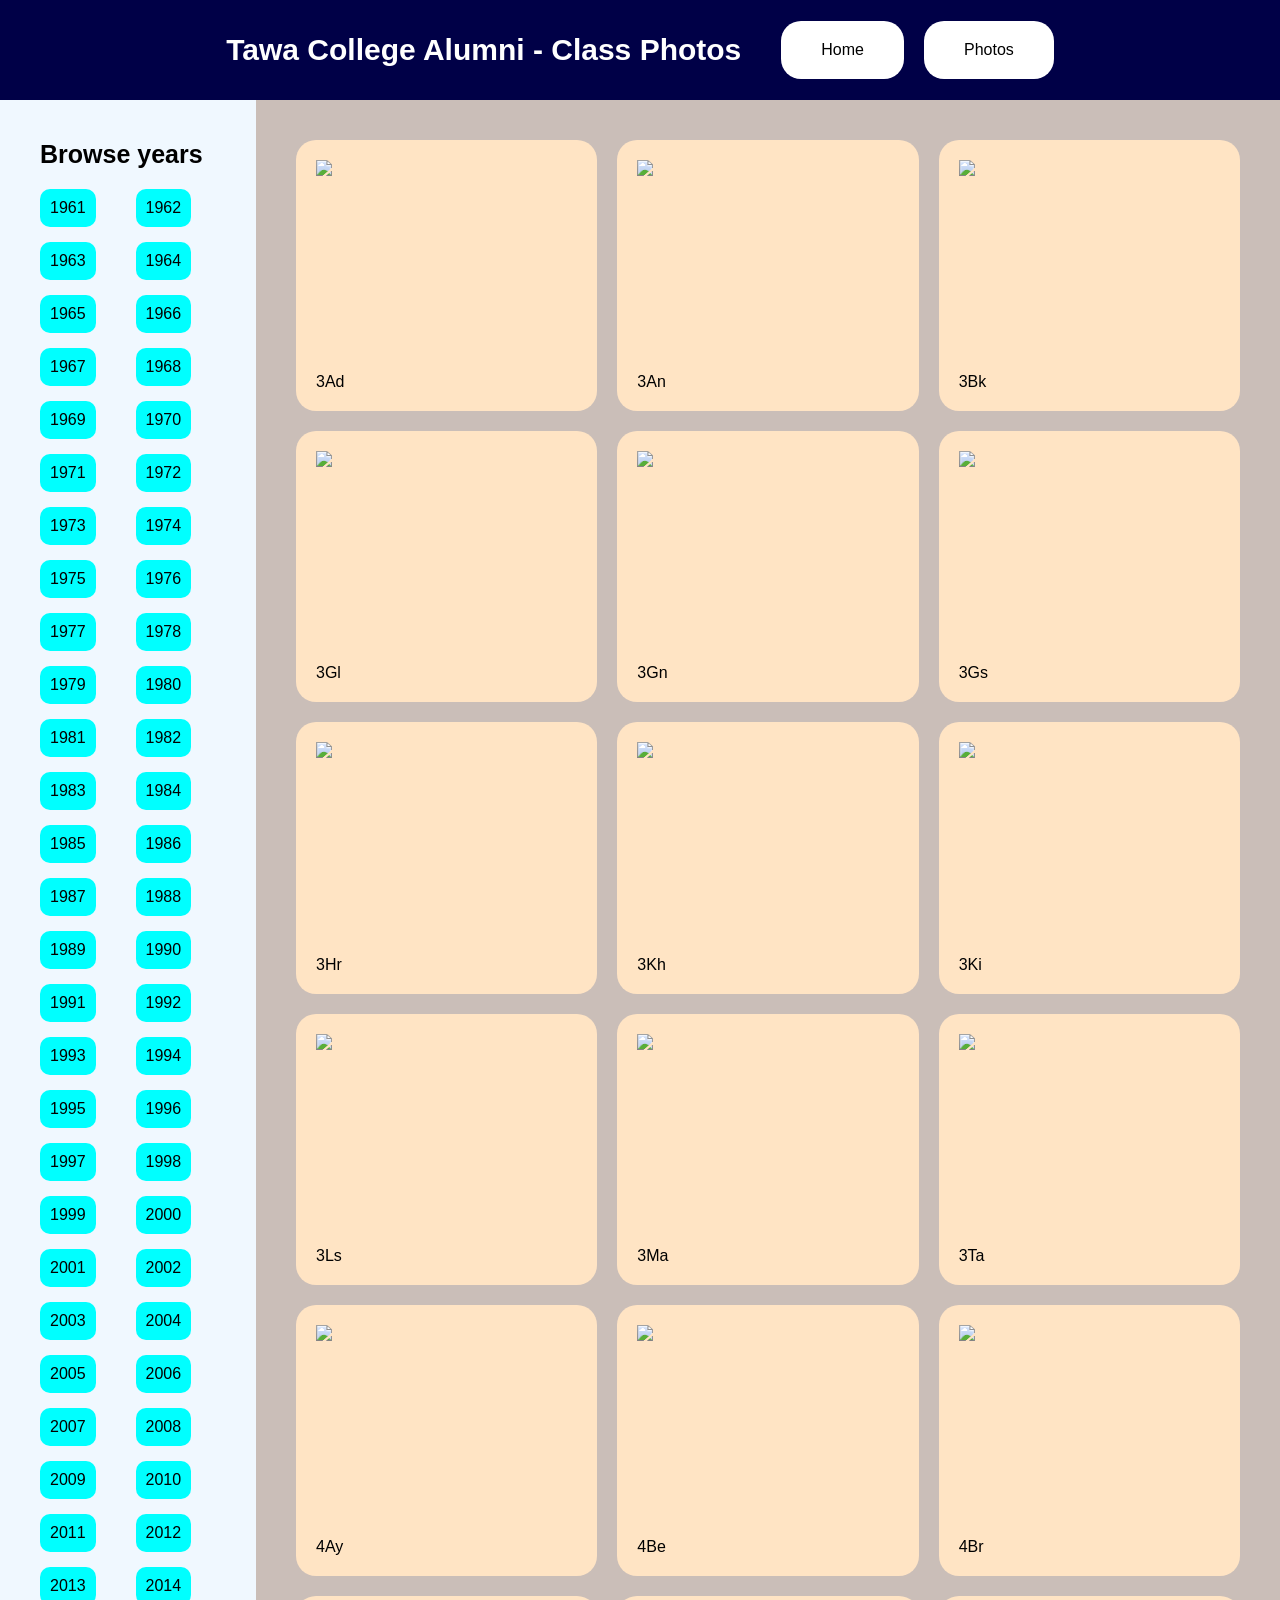
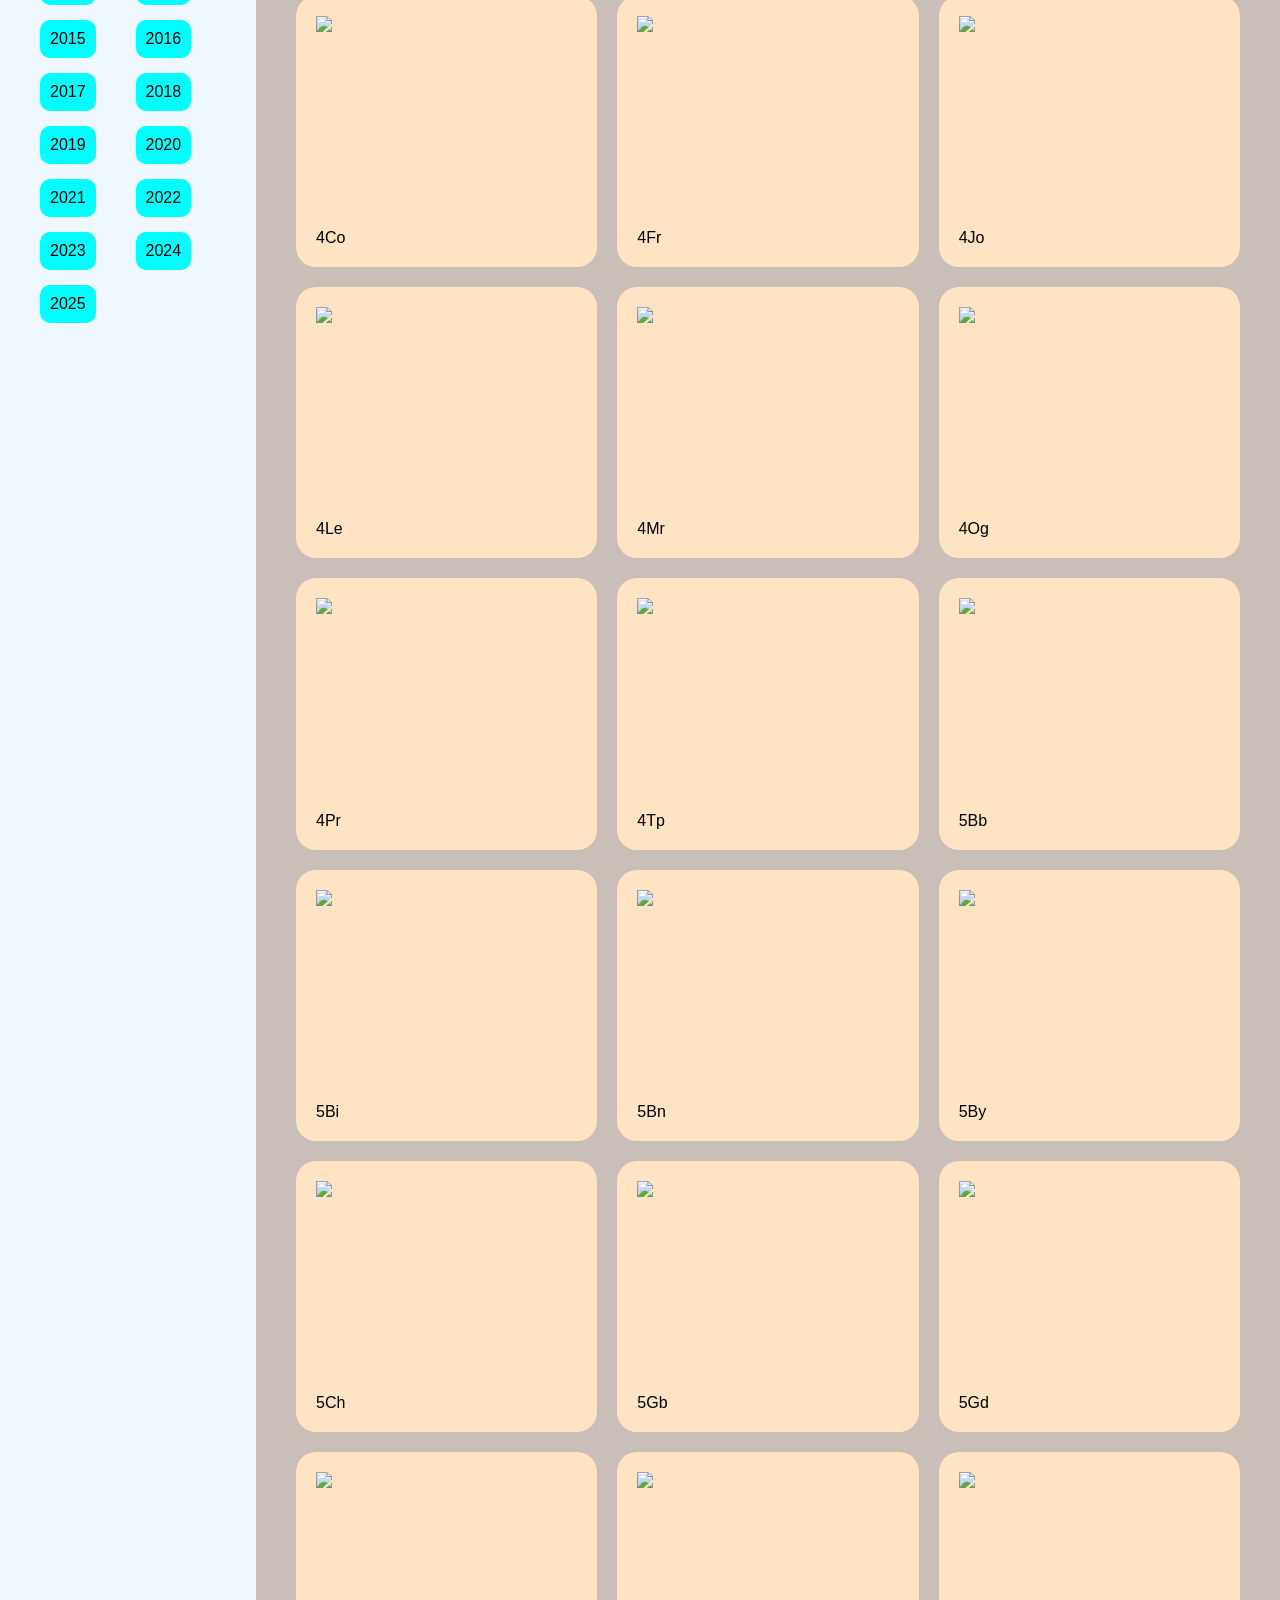
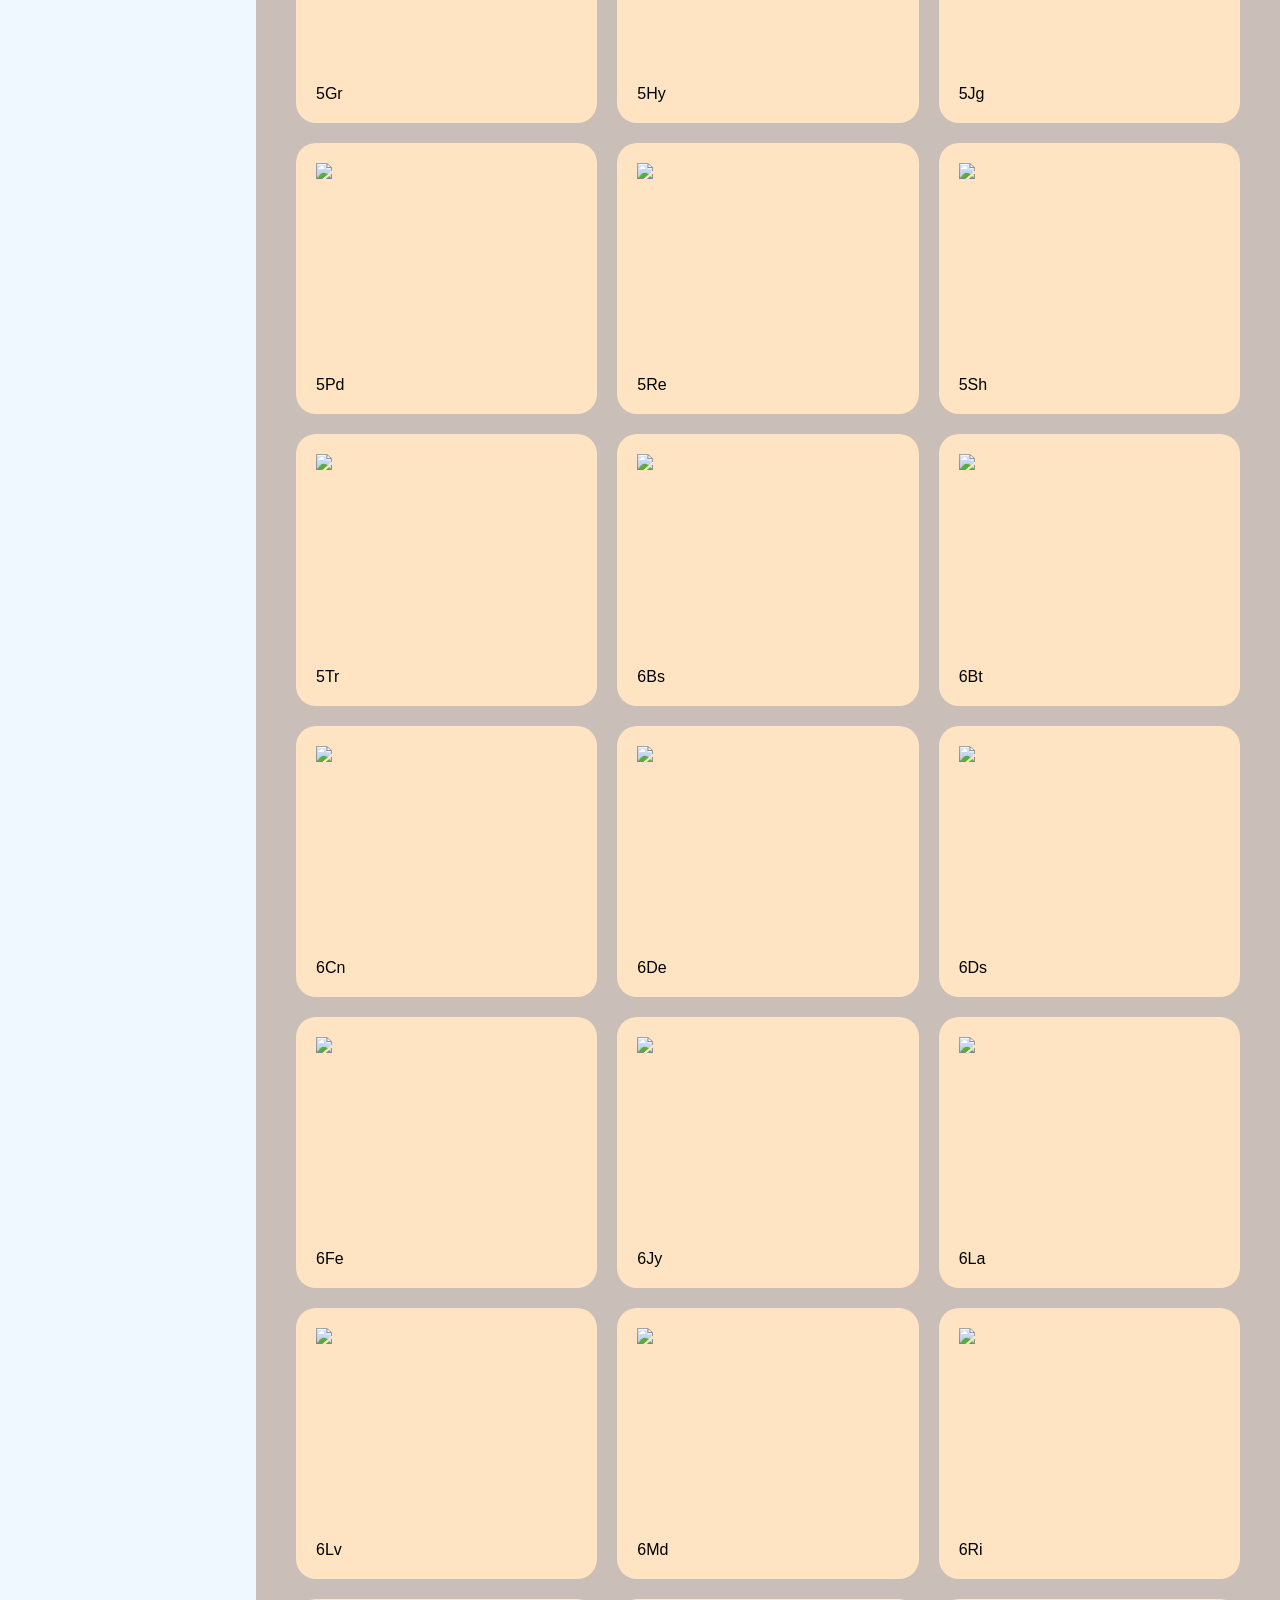
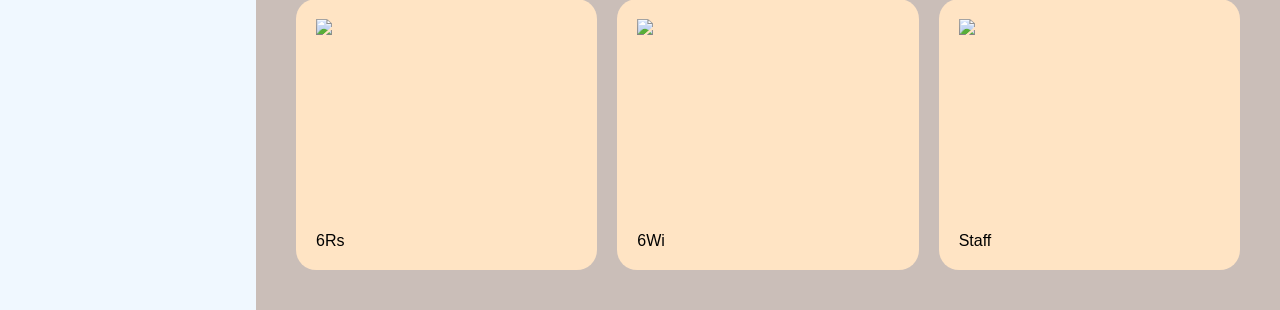
==== photos.html @ e16a93b4 "make photos display, start to stylise site" ====
<!DOCTYPE html>
<html lang="en">
<head>
    <meta charset="UTF-8">
    <meta name="viewport" content="width=device-width, initial-scale=1.0">
    <title>Tawa College School Photos</title>
    <link rel="stylesheet" href="css/style.css">
    <script src="js/script.js" defer></script>
    <script src="js/photoIndex.js"></script>
</head>
<body id="photos">
    <nav>
        <h2>Tawa College Alumni - Class Photos</h2>
        <ul>
            <li><a href="index.html">Home</a></li>
            <li><a href="photos.html">Photos</a></li>
        </ul>
    </nav>
    <main>
        <section id="year-navigation">
            <h3>Browse years</h3>
            <ul id="year-list"></ul>
        </section>
        <section id="gallery"></section>
    </main>
</body>
</html>
---- css/style.css ----
* {
    margin: 0;
    box-sizing: border-box;
    font-family: 'Segoe UI', Tahoma, Geneva, Verdana, sans-serif;
}

:root {
    --blue: #000047;
}

nav {
    background-color: var(--blue);
    height: 100px;
    display: flex;
    justify-content: center;
    align-items: center;
}

nav h2 {
    font-weight: 800;
    font-size: 30px;
    color: white;
}

nav ul {
    display: flex;
    list-style: none;
    gap: 20px;
}

nav ul li {
    background-color: white;
    border-radius: 20px;
}

nav ul li a {
    text-decoration: none;
    color: black;
    width: 100%;
    height: 100%;
    display: inline-block;
    padding: 20px 40px;
}

#home main {
    padding: 20px;
}

#photos main {
    display: flex;
    flex-direction: row;
}

#year-navigation {
    width: 20%;
    background-color: aliceblue;
    padding: 40px;
    display: flex;
    flex-direction: column;
    gap: 20px;
}

#year-navigation h3 {
    font-size: 25px;
}

ul#year-list {
    list-style: none;
    padding: 0;
    display: grid;
    grid-template-columns: repeat(auto-fit, minmax(50px, 1fr));
    gap: 15px;
}

#year-list li {
    cursor: pointer;
    padding: 10px;
    width: min-content;
    transition-duration: 100ms;
    background-color: aqua;
    border-radius: 10px;
    flex-grow: 1;
    display: flex;
    justify-content: center;
    align-items: center;
}

#year-list li:hover {
    scale: 1.07;
}

#gallery {
    width: 80%;
    display: grid;
    grid-template-columns: repeat(auto-fit, minmax(280px, 1fr));
    gap: 20px;
    background-color:rgb(202, 190, 184);
    align-content: flex-start;
    padding: 40px;
}

.image-box {
    height: min-content;
    background-color: bisque;
    aspect-ratio: 10/9;
    display: flex;
    flex-direction: column;
    justify-content: space-between;
    padding: 20px;
    border-radius: 20px;
    cursor: pointer;
    transition-duration: 100ms;
}

.image-box:hover {
    scale: 1.01;
}
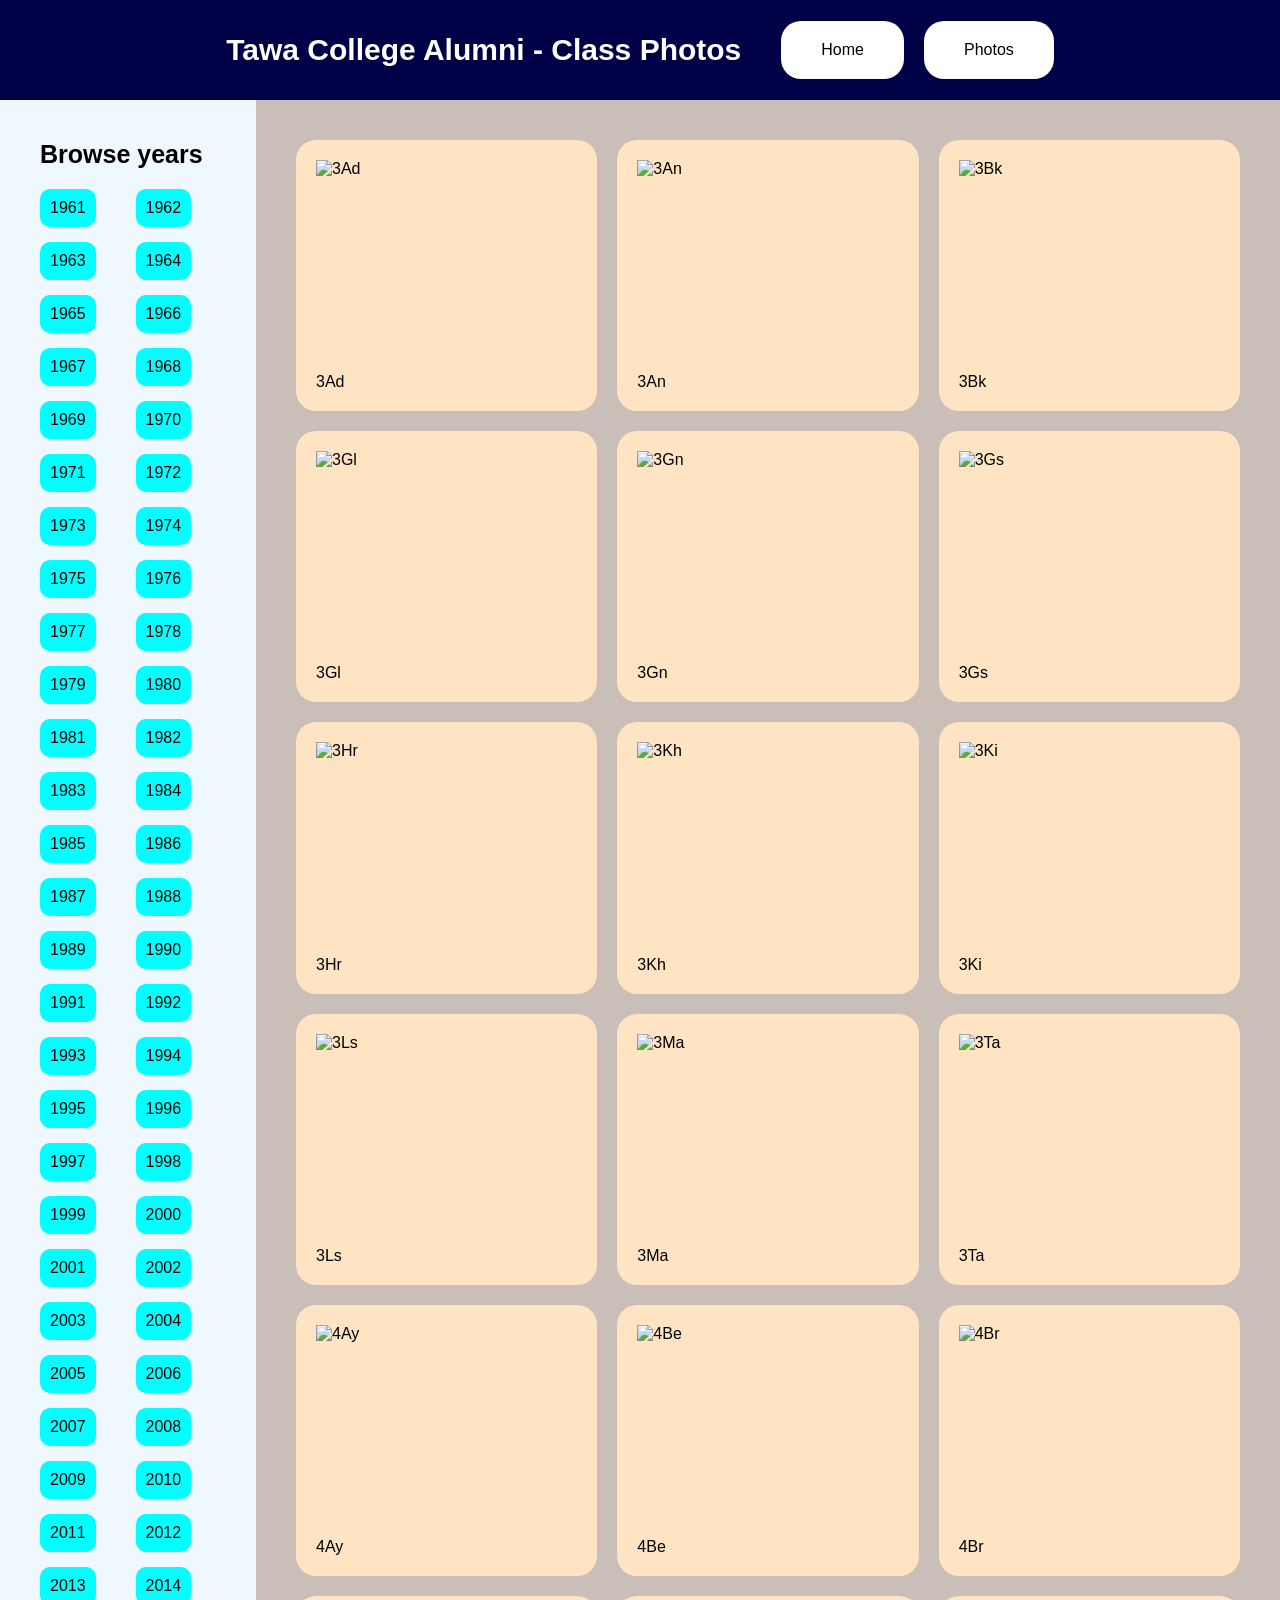
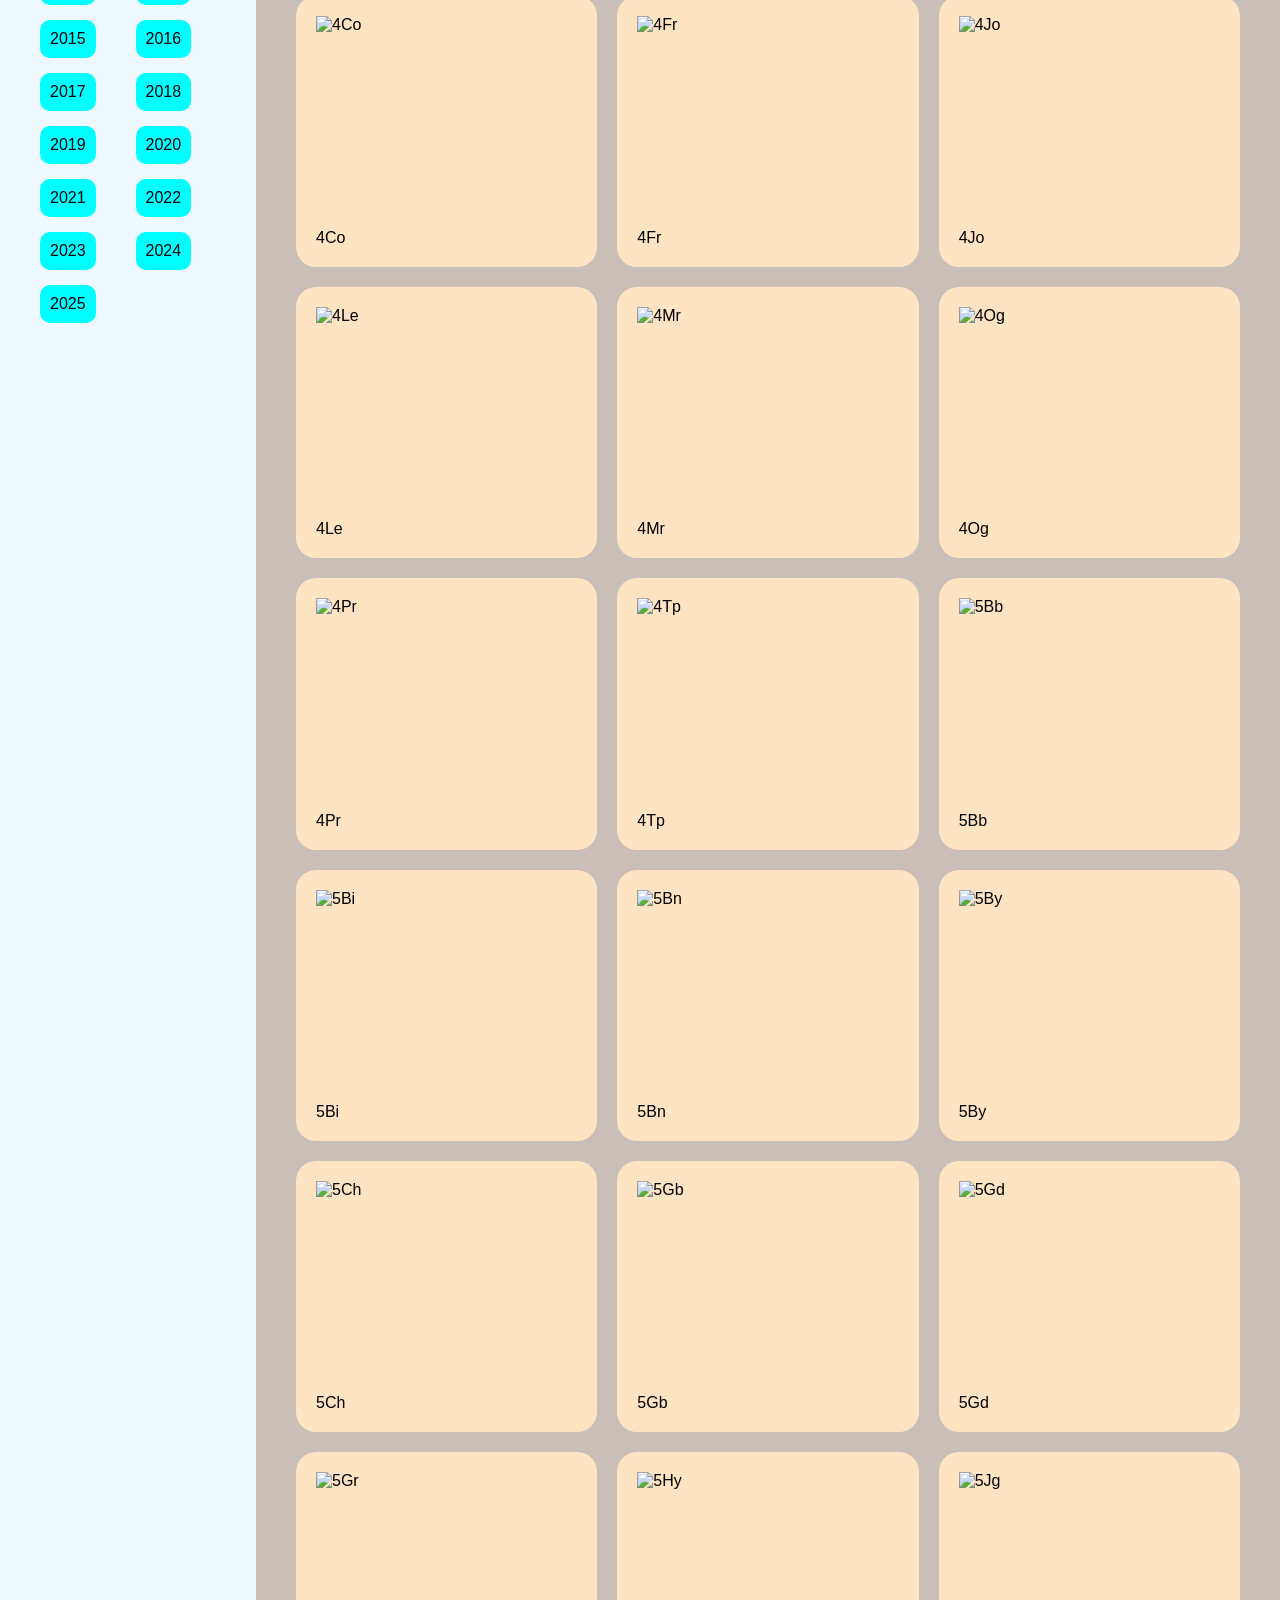
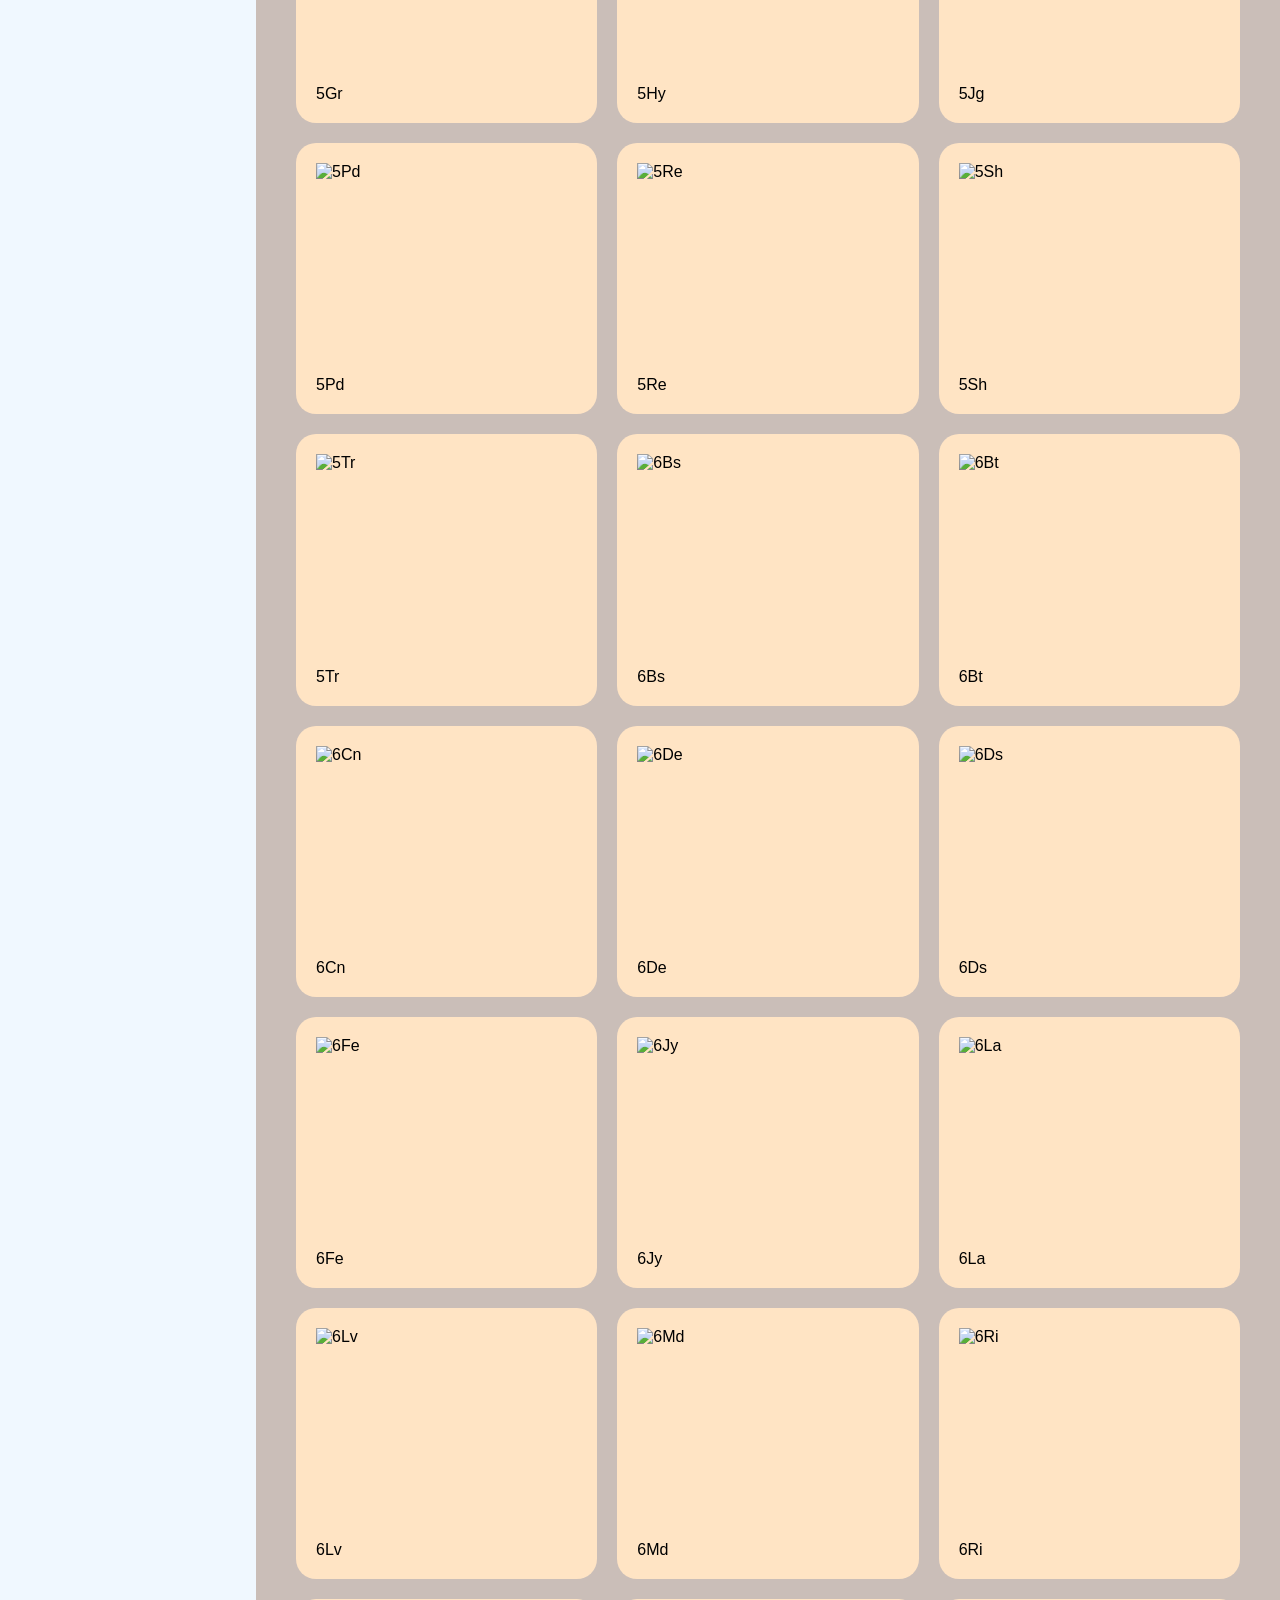
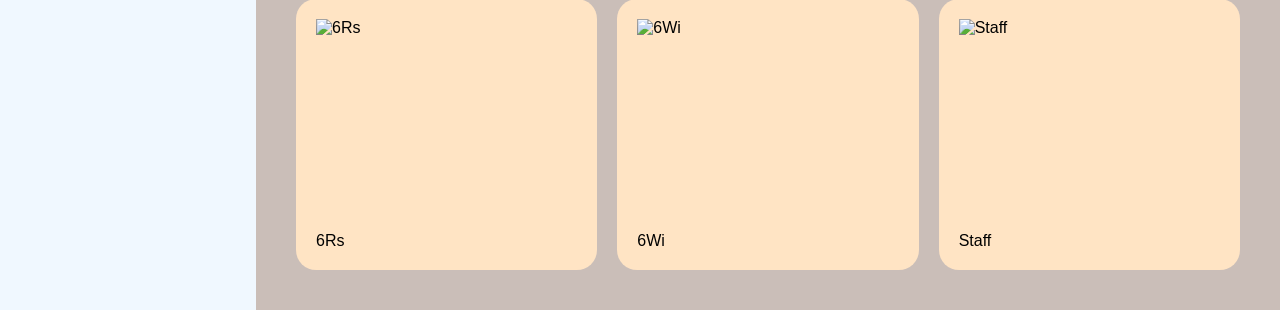
==== commit 075a85b2: "start to make image popup work" ====
--- a/photos.html
+++ b/photos.html
@@ -22,6 +22,13 @@
             <ul id="year-list"></ul>
         </section>
         <section id="gallery"></section>
+        <div id="expanded-overlay">
+            <div id="expanded-image">
+                <div id="close-button">Close</div>
+                <img src="" alt="">
+                <p></p>
+            </div>
+        </div>
     </main>
 </body>
 </html>
--- a/css/style.css
+++ b/css/style.css
@@ -114,4 +114,51 @@
 
 .image-box:hover {
     scale: 1.01;
+}
+
+#expanded-overlay {
+    display: none;
+    position: absolute;
+    top: 0;
+    left: 0;
+    width: 100%;
+    height: 100%;
+    pointer-events: none;
+}
+
+#expanded-image {
+    position: fixed;
+    top: 10%;
+    left: 20%;
+    width: 60%;
+    padding: 20px;
+    background-color: bisque;
+    border-radius: 20px;
+    display: flex;
+    flex-direction: column;
+    justify-content: space-between;
+    gap: 20px;
+    pointer-events: initial;
+    box-shadow: 0 4px 8px 0 #00000033, 0 6px 20px 0 #00000030;
+}
+
+#expanded-image #close-button {
+    position: absolute;
+    right: 10px;
+    top: 10px;
+    font-size: 30px;
+    font-weight: 500;
+    background-color: bisque;
+    border-radius: 25px;
+    padding: 13px 25px;
+    cursor: pointer;
+    transition-duration: 70ms;
+}
+
+#expanded-image #close-button:hover {
+    scale: 1.01;
+}
+
+#expanded-image img {
+    width: 100%;
 }
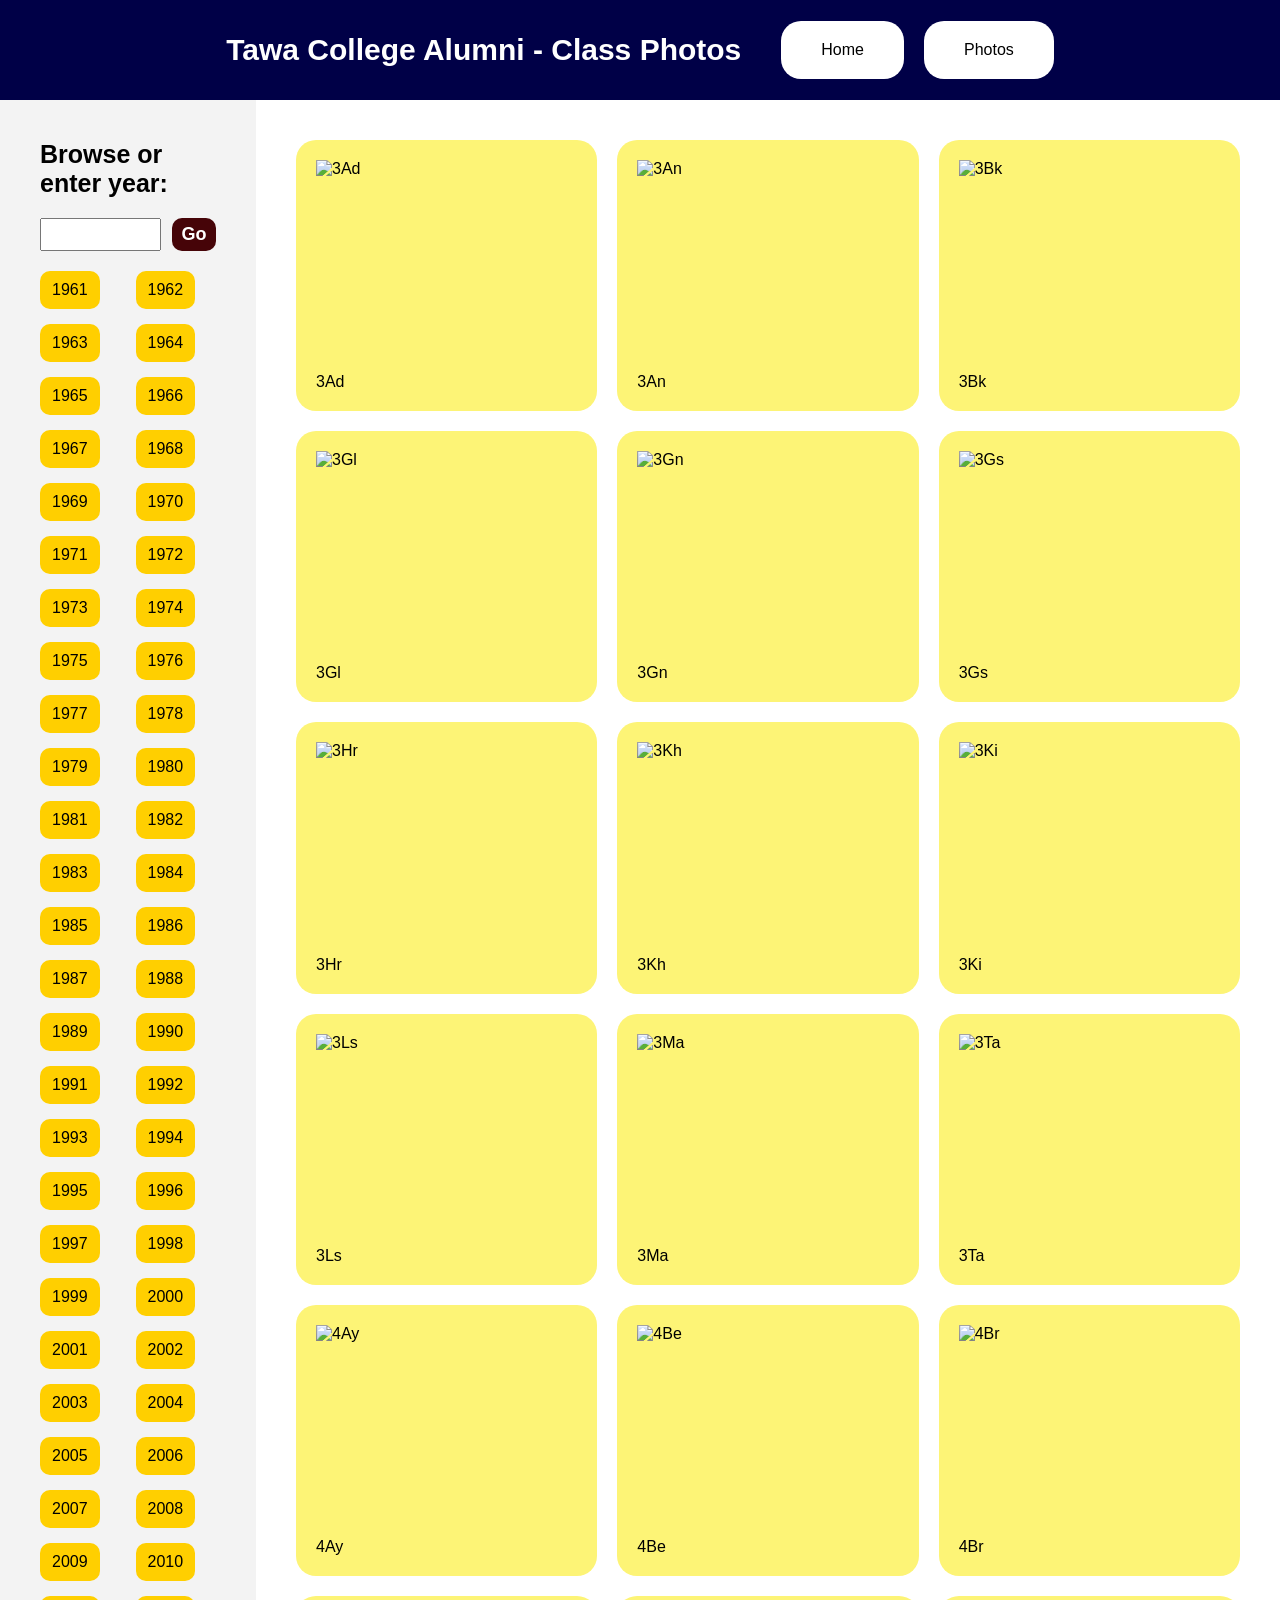
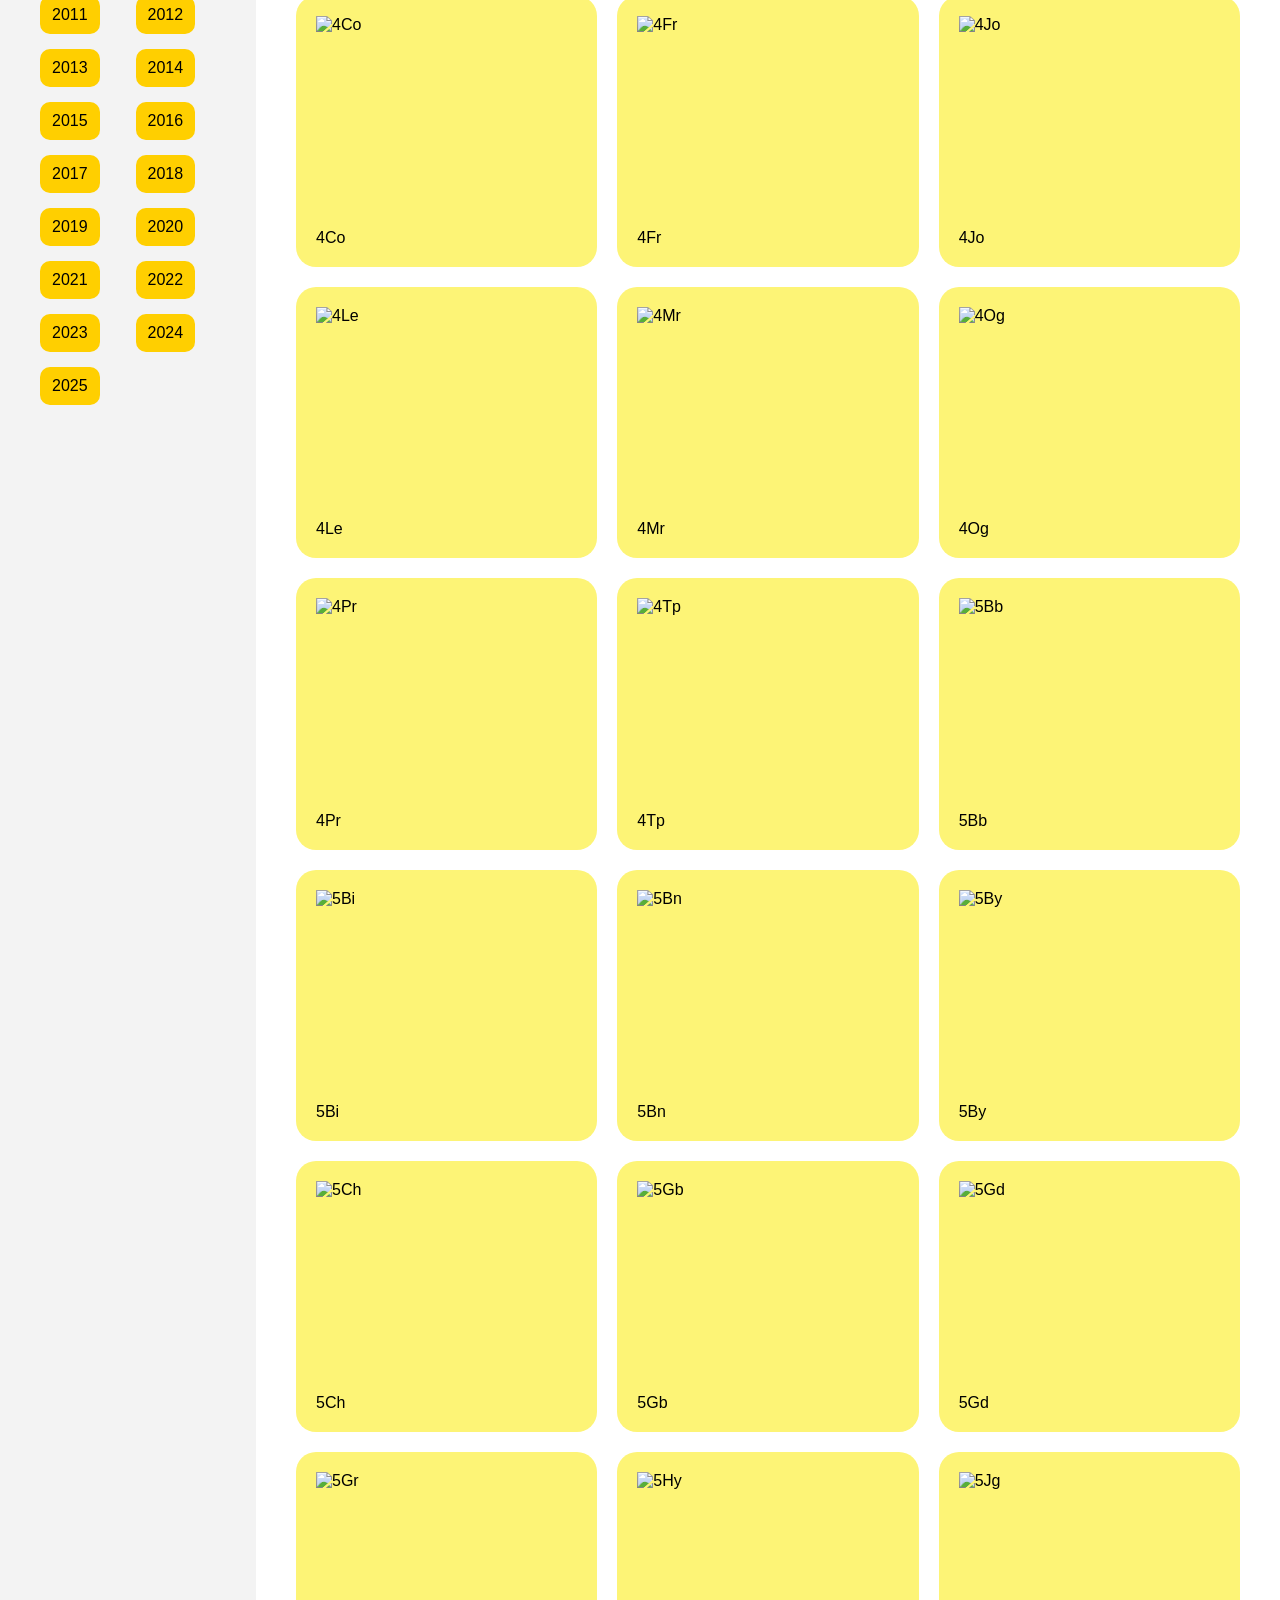
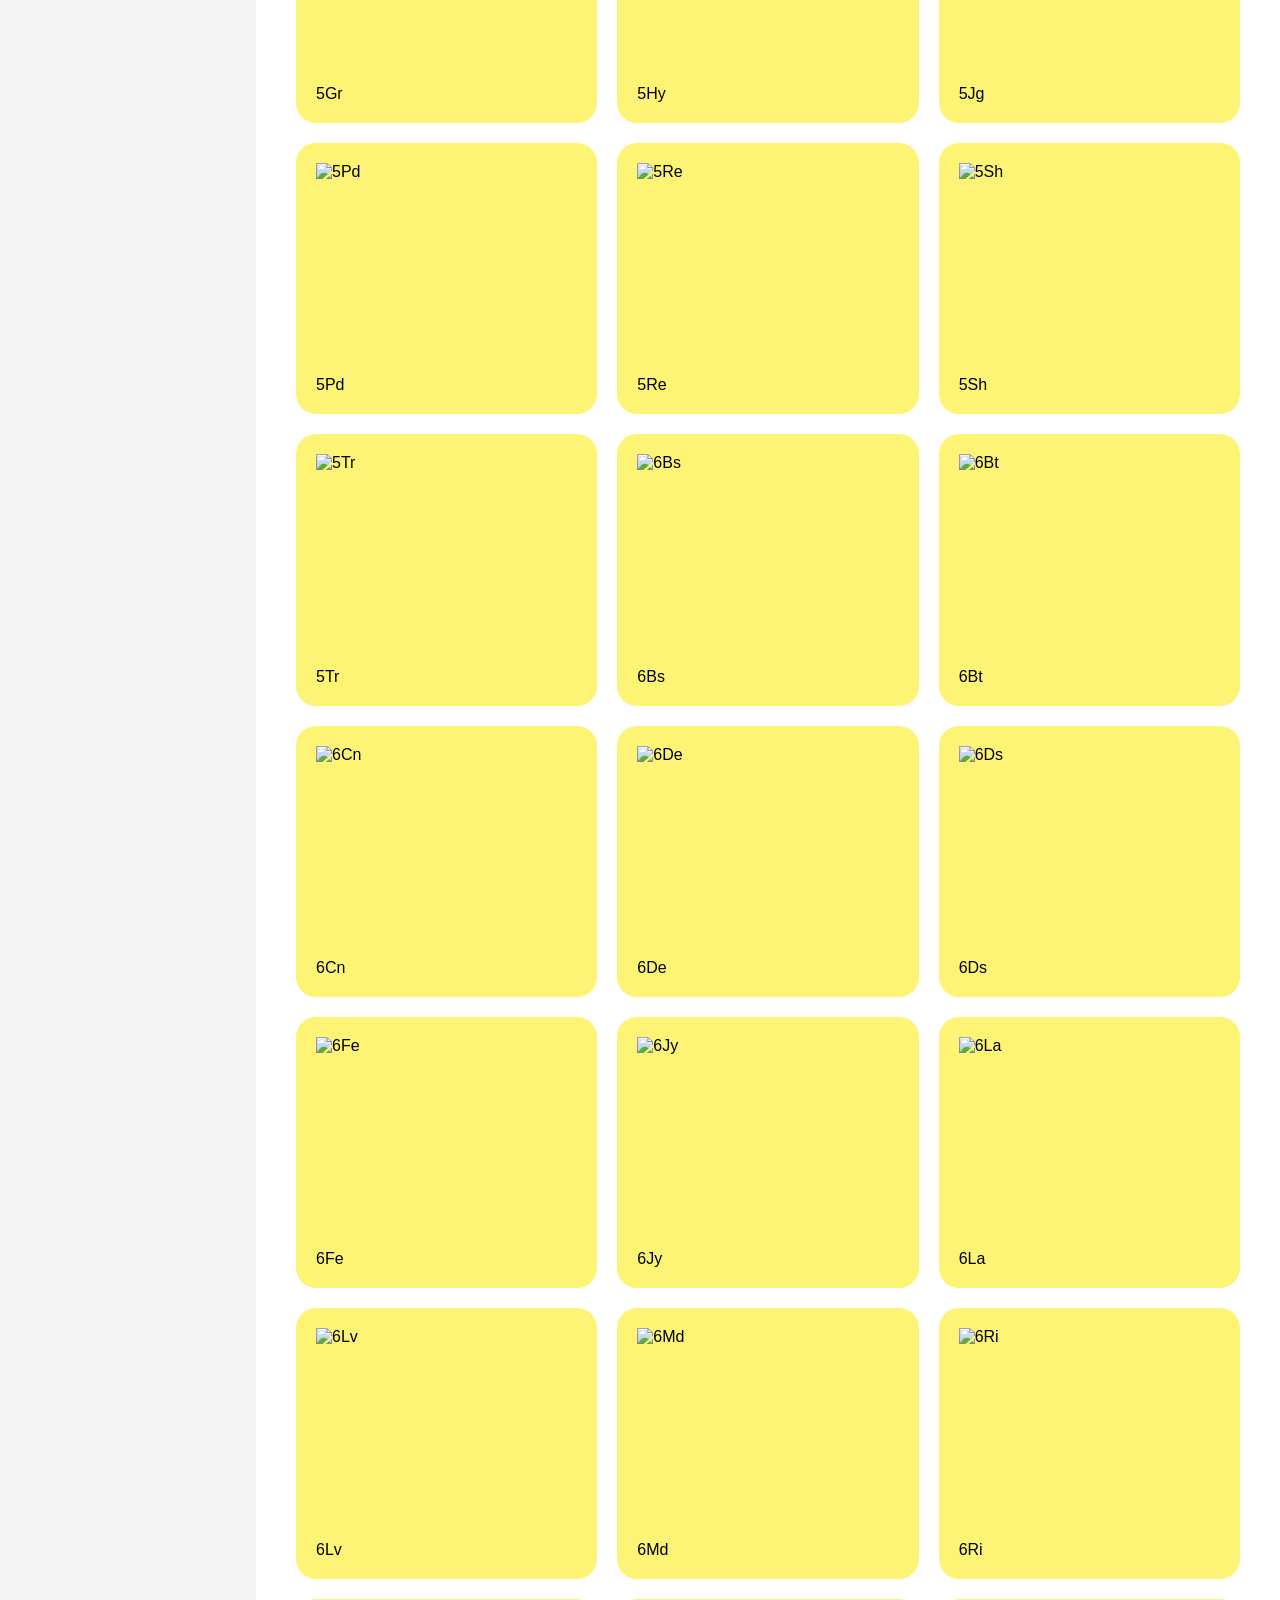
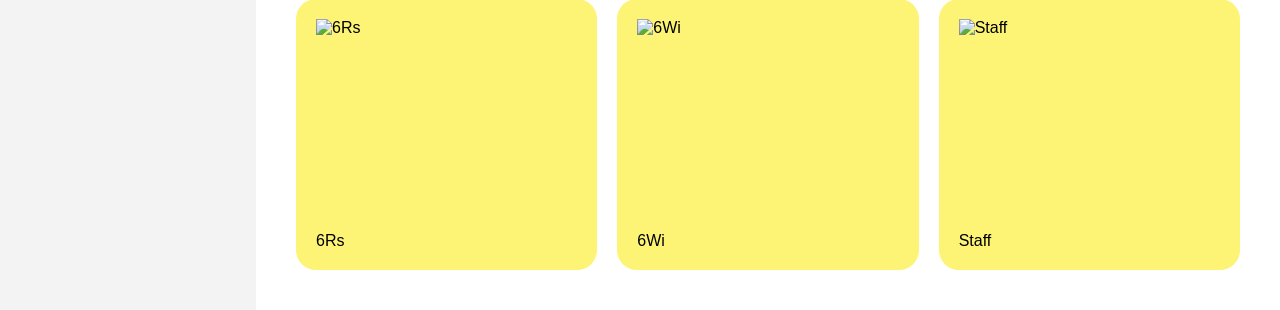
==== commit e8cff916: "update colours, add text input for year selection" ====
--- a/photos.html
+++ b/photos.html
@@ -18,7 +18,12 @@
     </nav>
     <main>
         <section id="year-navigation">
-            <h3>Browse years</h3>
+            <label for="year-input"><h3>Browse or enter year:</h3></label>
+            <div id="year-field">
+                <input list="years" id="year-input" name="year-input">
+                <span id="select-year">Go</span>
+            </div>
+            <datalist id="years"></datalist>
             <ul id="year-list"></ul>
         </section>
         <section id="gallery"></section>
--- a/css/style.css
+++ b/css/style.css
@@ -6,6 +6,9 @@
 
 :root {
     --blue: #000047;
+	--yellow: #FFCF00;
+	--brown: #460408;
+    --pale-yellow: #FDF476;
 }
 
 nav {
@@ -53,7 +56,7 @@
 
 #year-navigation {
     width: 20%;
-    background-color: aliceblue;
+    background-color: #f3f3f3;
     padding: 40px;
     display: flex;
     flex-direction: column;
@@ -74,10 +77,11 @@
 
 #year-list li {
     cursor: pointer;
-    padding: 10px;
+    padding: 10px 12px;
     width: min-content;
     transition-duration: 100ms;
-    background-color: aqua;
+    background-color: var(--yellow);
+    color: black;
     border-radius: 10px;
     flex-grow: 1;
     display: flex;
@@ -89,19 +93,48 @@
     scale: 1.07;
 }
 
+div#year-field {
+    display: flex;
+    justify-content: space-between;
+}
+
+div#year-field input#year-input {
+    width: 69%;
+    font-size: 17px;
+}
+
+div#year-field span#select-year{
+    display: flex;
+    align-items: center;
+    justify-content: center;
+    padding: 6px;
+    width: 25%;
+    background-color: #460408;
+    color: white;
+    font-size: 18px;
+    font-weight: 600;
+    border-radius: 10px;
+    cursor: pointer;
+    transition-duration: 100ms;
+}
+
+div#year-field span#select-year:hover {
+    scale: 1.02;
+}
+
 #gallery {
     width: 80%;
     display: grid;
     grid-template-columns: repeat(auto-fit, minmax(280px, 1fr));
     gap: 20px;
-    background-color:rgb(202, 190, 184);
+    background-color: white;
     align-content: flex-start;
     padding: 40px;
 }
 
 .image-box {
     height: min-content;
-    background-color: bisque;
+    background-color: var(--pale-yellow);
     aspect-ratio: 10/9;
     display: flex;
     flex-direction: column;
@@ -123,7 +156,6 @@
     left: 0;
     width: 100%;
     height: 100%;
-    pointer-events: none;
 }
 
 #expanded-image {
@@ -132,13 +164,12 @@
     left: 20%;
     width: 60%;
     padding: 20px;
-    background-color: bisque;
+    background-color: var(--pale-yellow);
     border-radius: 20px;
     display: flex;
     flex-direction: column;
     justify-content: space-between;
     gap: 20px;
-    pointer-events: initial;
     box-shadow: 0 4px 8px 0 #00000033, 0 6px 20px 0 #00000030;
 }
 
@@ -148,15 +179,11 @@
     top: 10px;
     font-size: 30px;
     font-weight: 500;
-    background-color: bisque;
+    background-color: var(--brown);
+    color: white;
     border-radius: 25px;
     padding: 13px 25px;
     cursor: pointer;
-    transition-duration: 70ms;
-}
-
-#expanded-image #close-button:hover {
-    scale: 1.01;
 }
 
 #expanded-image img {
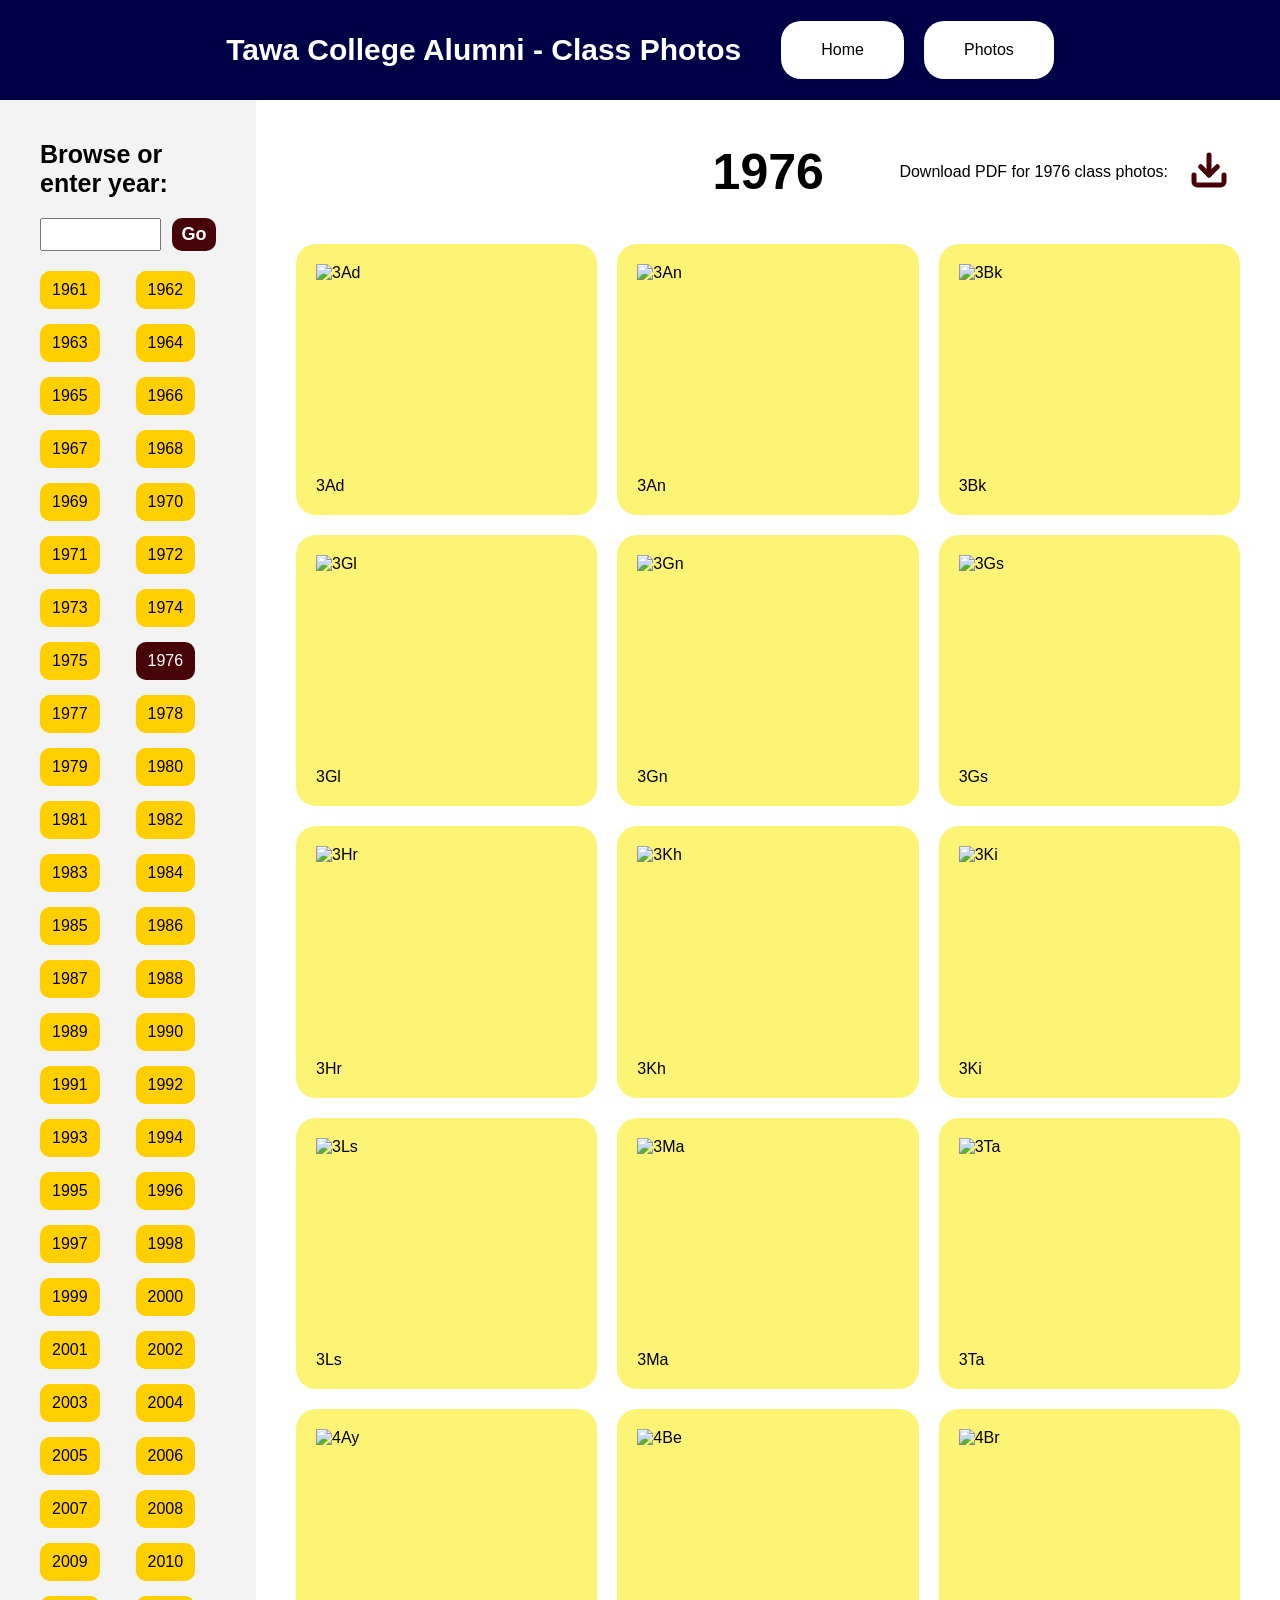
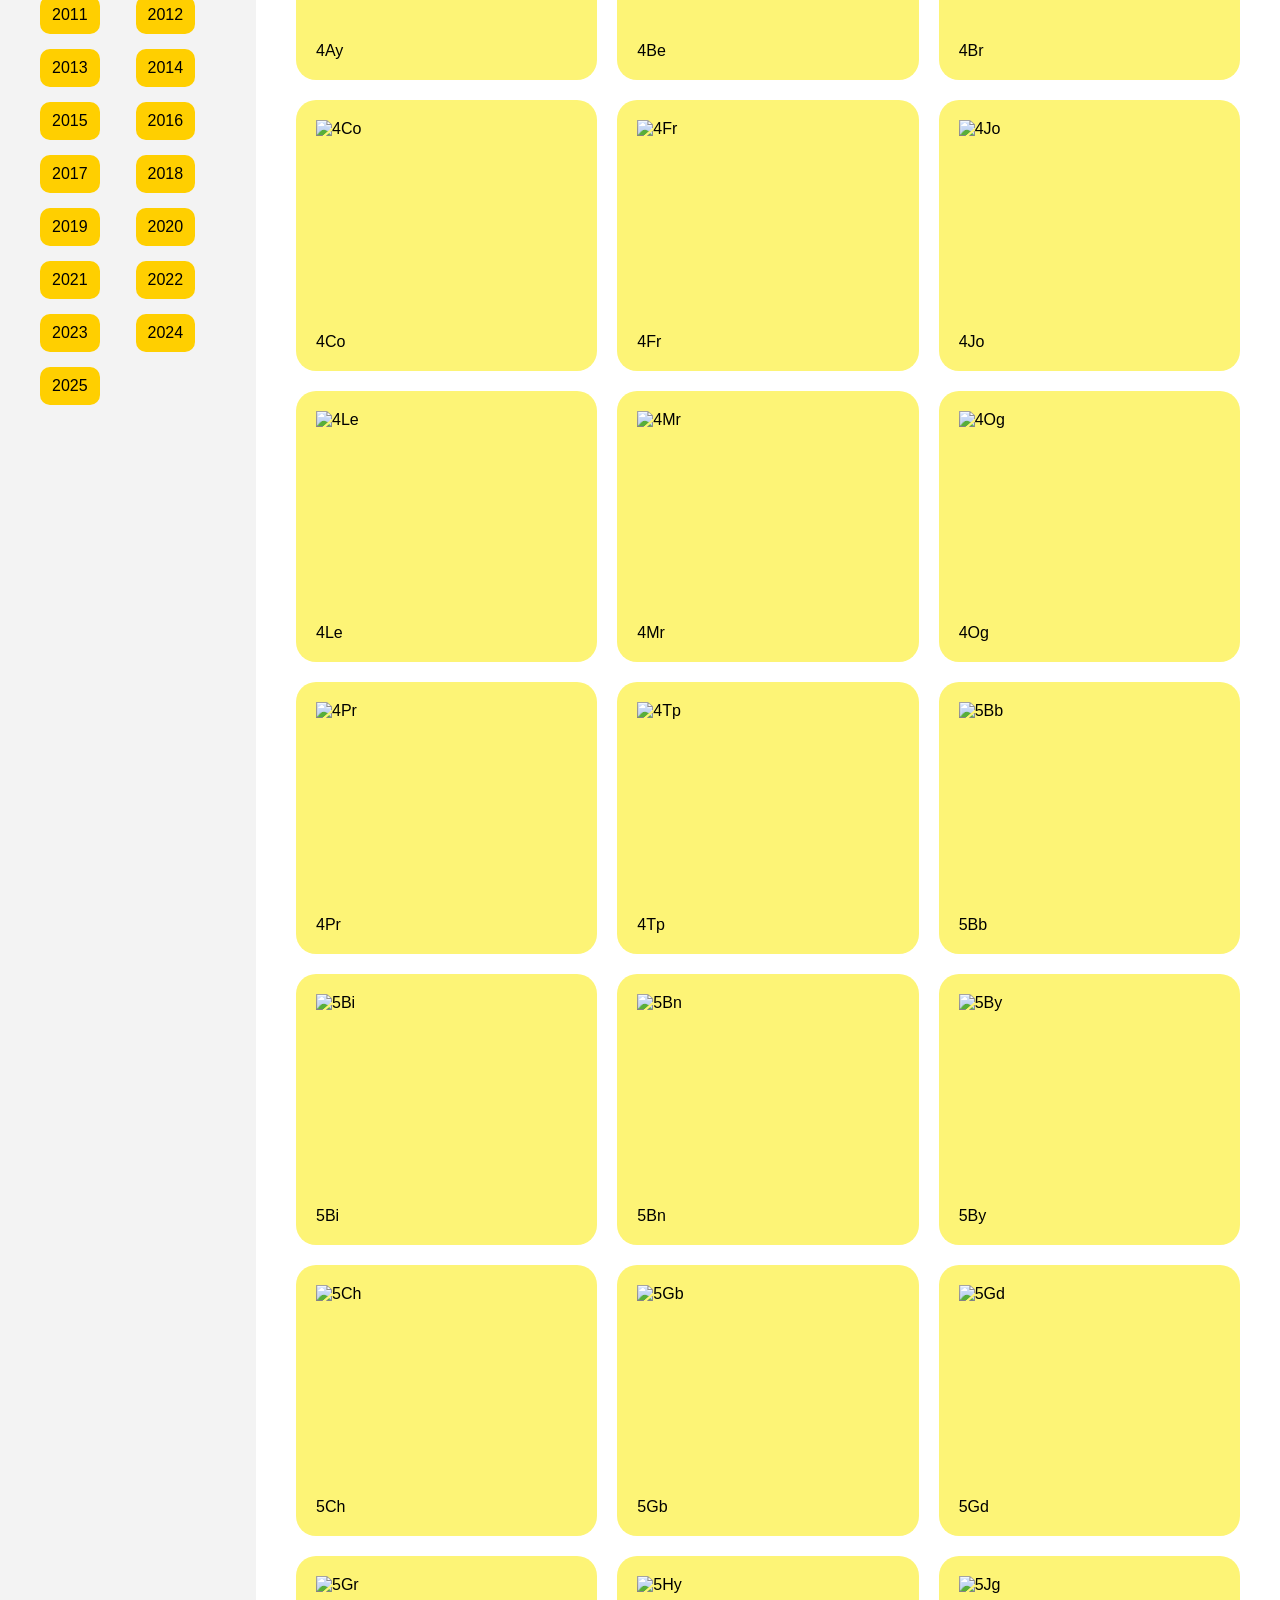
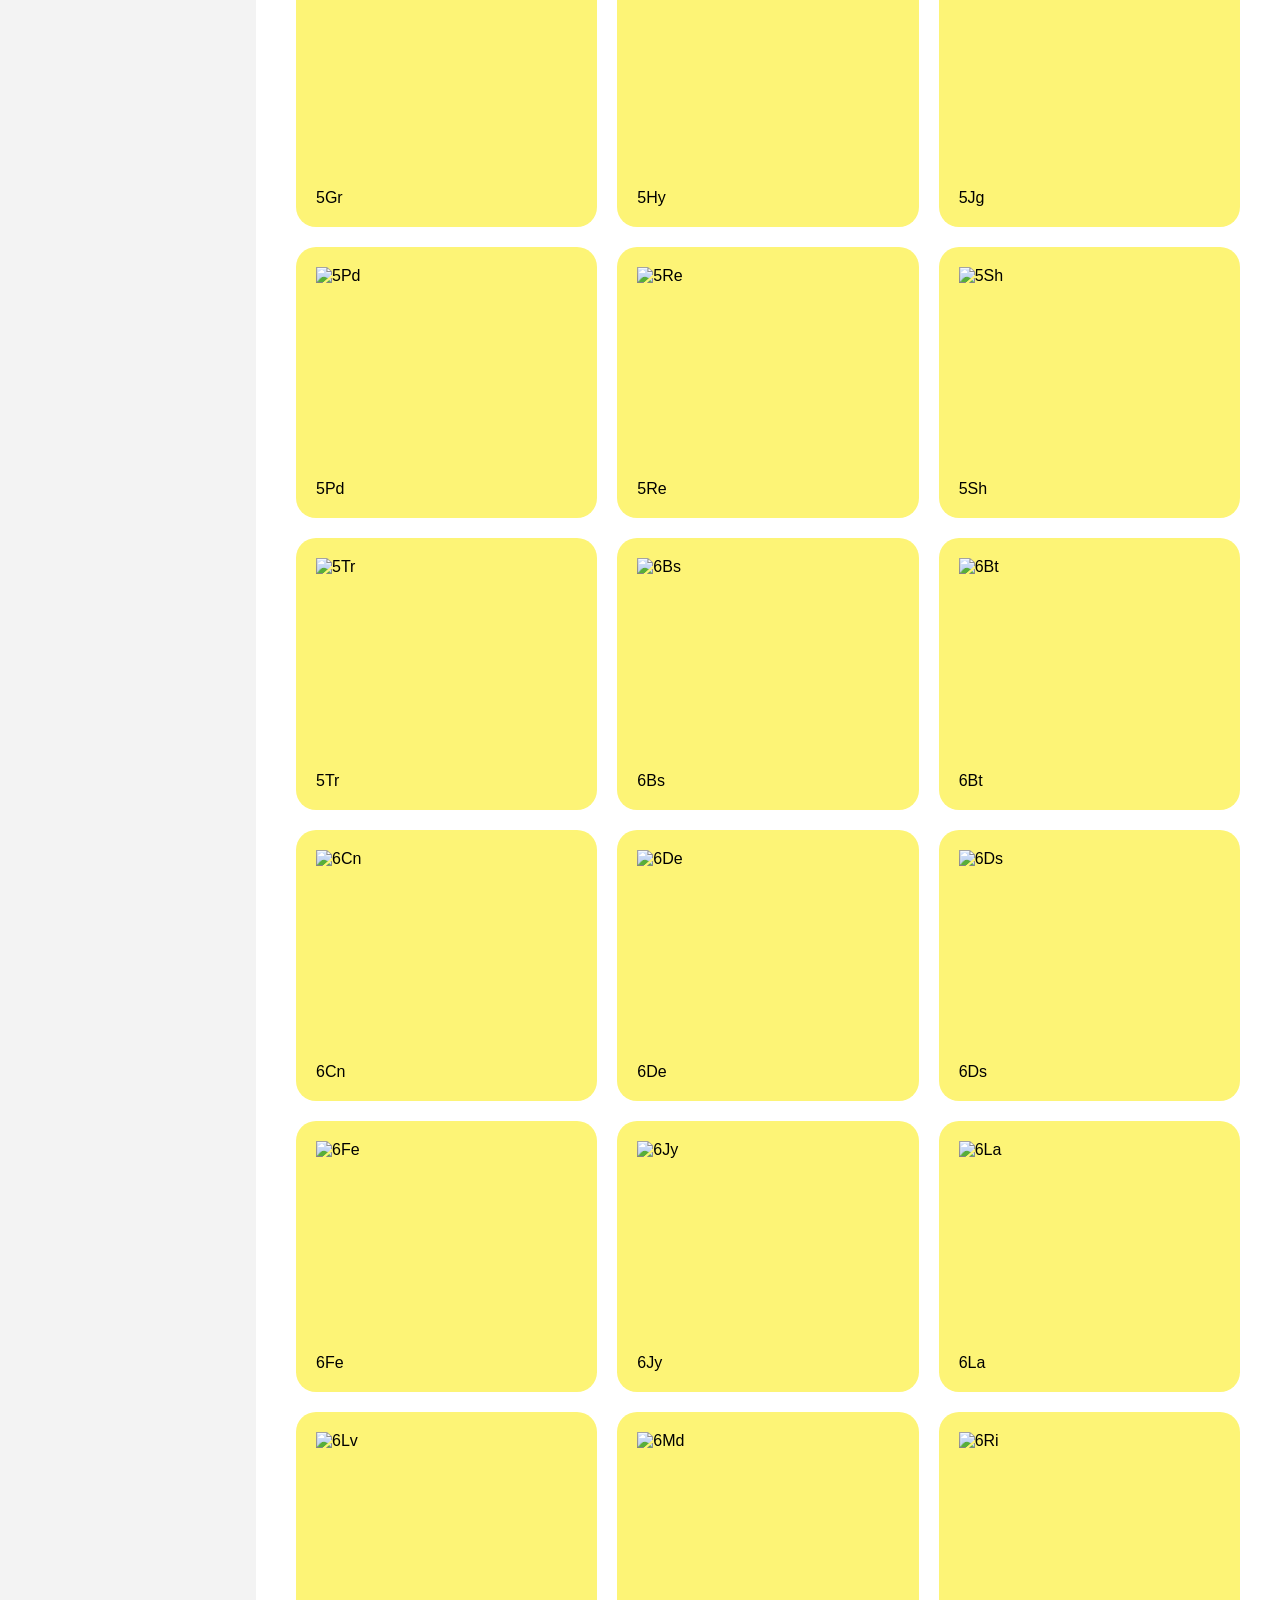
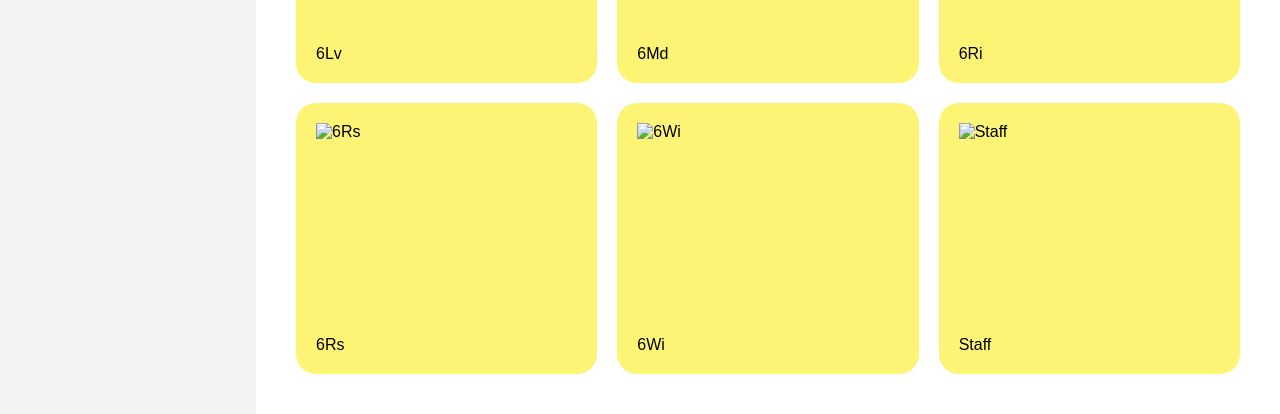
==== commit e7b43a95: "add title bar for each year, start to tidy up structure of photos" ====
--- a/photos.html
+++ b/photos.html
@@ -10,30 +10,51 @@
 </head>
 <body id="photos">
     <nav>
-        <h2>Tawa College Alumni - Class Photos</h2>
+        <h1>Tawa College Alumni - Class Photos</h1>
         <ul>
             <li><a href="index.html">Home</a></li>
             <li><a href="photos.html">Photos</a></li>
         </ul>
     </nav>
-    <main>
-        <section id="year-navigation">
+    <div class="flex-row">
+        <aside id="year-navigation">
             <label for="year-input"><h3>Browse or enter year:</h3></label>
             <div id="year-field">
                 <input list="years" id="year-input" name="year-input">
                 <span id="select-year">Go</span>
             </div>
-            <datalist id="years"></datalist>
-            <ul id="year-list"></ul>
-        </section>
-        <section id="gallery"></section>
-        <div id="expanded-overlay">
-            <div id="expanded-image">
-                <div id="close-button">Close</div>
-                <img src="" alt="">
-                <p></p>
+            <datalist id="year-list"></datalist>
+            <ul id="year-button-list"></ul>
+        </aside>
+        <main>
+            <div id="year-title">
+                <div class="balancer"></div>
+                <h2></h2>
+                <div id="pdf-download">
+                    <p></p>
+                    <a id="download-button" target="_blank">
+                        <svg xmlns="http://www.w3.org/2000/svg" viewBox="0 0 24 24">
+                            <path d="M21 15v4a2 2 0 0 1-2 2H5a2 2 0 0 1-2-2v-4"></path>
+                            <polyline points="7 10 12 15 17 10"></polyline>
+                            <line x1="12" y1="15" x2="12" y2="3"></line>
+                        </svg>
+                    </a>
+                </div>
             </div>
+            <div id="gallery"></div>
+        </main>
+    </div>
+    <article id="expanded-overlay" title="Close photo">
+        <div id="expanded-image" title="">
+            <div id="close-button" title="Close photo">
+                <svg xmlns="http://www.w3.org/2000/svg" viewBox="0 0 24 24">
+                    <line x1="18" y1="6" x2="6" y2="18"></line>
+                    <line x1="6" y1="6" x2="18" y2="18"></line>
+                </svg>
+            </div>
+            <img>
+            <p></p>
         </div>
-    </main>
+    </article>
 </body>
 </html>
--- a/css/style.css
+++ b/css/style.css
@@ -19,7 +19,7 @@
     align-items: center;
 }
 
-nav h2 {
+nav h1 {
     font-weight: 800;
     font-size: 30px;
     color: white;
@@ -49,7 +49,7 @@
     padding: 20px;
 }
 
-#photos main {
+.flex-row {
     display: flex;
     flex-direction: row;
 }
@@ -67,7 +67,7 @@
     font-size: 25px;
 }
 
-ul#year-list {
+ul#year-button-list {
     list-style: none;
     padding: 0;
     display: grid;
@@ -75,11 +75,11 @@
     gap: 15px;
 }
 
-#year-list li {
+#year-button-list li {
     cursor: pointer;
     padding: 10px 12px;
     width: min-content;
-    transition-duration: 100ms;
+    transition: scale 100ms;
     background-color: var(--yellow);
     color: black;
     border-radius: 10px;
@@ -89,21 +89,26 @@
     align-items: center;
 }
 
-#year-list li:hover {
+#year-button-list li.selected {
+    background-color: var(--brown);
+    color: white;
+}
+
+#year-button-list li:hover {
     scale: 1.07;
 }
 
-div#year-field {
-    display: flex;
-    justify-content: space-between;
-}
-
-div#year-field input#year-input {
+#year-field {
+    display: flex;
+    justify-content: space-between;
+}
+
+#year-field input#year-input {
     width: 69%;
     font-size: 17px;
 }
 
-div#year-field span#select-year{
+#year-field span#select-year{
     display: flex;
     align-items: center;
     justify-content: center;
@@ -118,18 +123,57 @@
     transition-duration: 100ms;
 }
 
-div#year-field span#select-year:hover {
+#year-field span#select-year:hover {
     scale: 1.02;
 }
 
+#photos main {
+    display: flex;
+    flex-direction: column;
+    gap: 40px;
+    width: 80%;
+    padding: 40px;
+}
+
+#year-title {
+    display: flex;
+    justify-content: space-between;
+    align-items: center;
+}
+
+#year-title h2 {
+    font-size: 50px;
+}
+
+#pdf-download {
+    float: right;
+    display: flex;
+    align-items: center;
+    gap: 10px;
+}
+
+#download-button {
+    padding: 10px 11px;
+    display: block;
+}
+
+#download-button svg {
+    width: 40px;
+    height: 40px;
+    stroke-linecap: round;
+    stroke-linejoin: round;
+    stroke-width: 3px;
+    stroke: var(--brown);
+    fill: none;
+}
+
 #gallery {
-    width: 80%;
     display: grid;
     grid-template-columns: repeat(auto-fit, minmax(280px, 1fr));
     gap: 20px;
     background-color: white;
     align-content: flex-start;
-    padding: 40px;
+    /* padding: 0 40px 40px; */
 }
 
 .image-box {
@@ -151,7 +195,7 @@
 
 #expanded-overlay {
     display: none;
-    position: absolute;
+    position: fixed;
     top: 0;
     left: 0;
     width: 100%;
@@ -177,13 +221,16 @@
     position: absolute;
     right: 10px;
     top: 10px;
-    font-size: 30px;
-    font-weight: 500;
-    background-color: var(--brown);
-    color: white;
-    border-radius: 25px;
-    padding: 13px 25px;
-    cursor: pointer;
+    padding: 25px;
+    cursor: pointer;
+}
+
+#expanded-image svg {
+    width: 70px;
+    height: 70px;
+    stroke-linecap: round;
+    stroke-width: 3px;
+    stroke: var(--brown);
 }
 
 #expanded-image img {
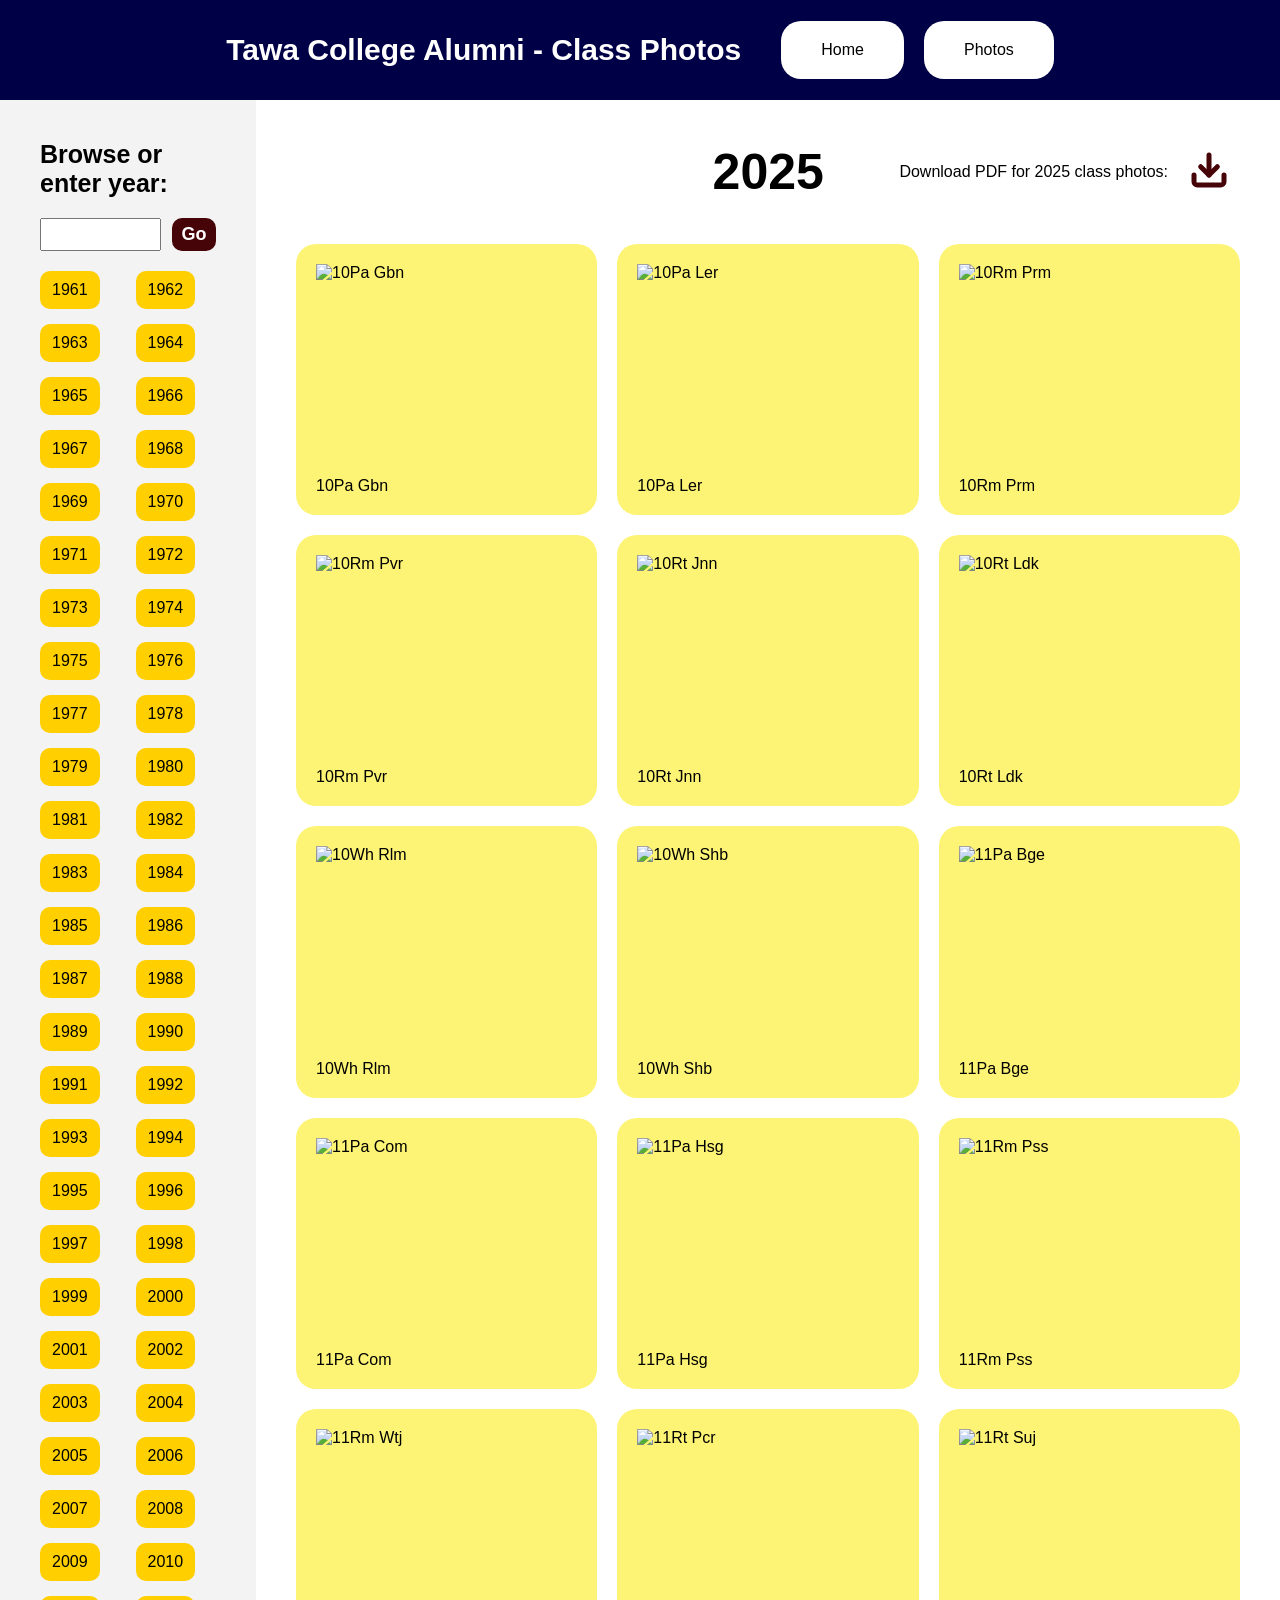
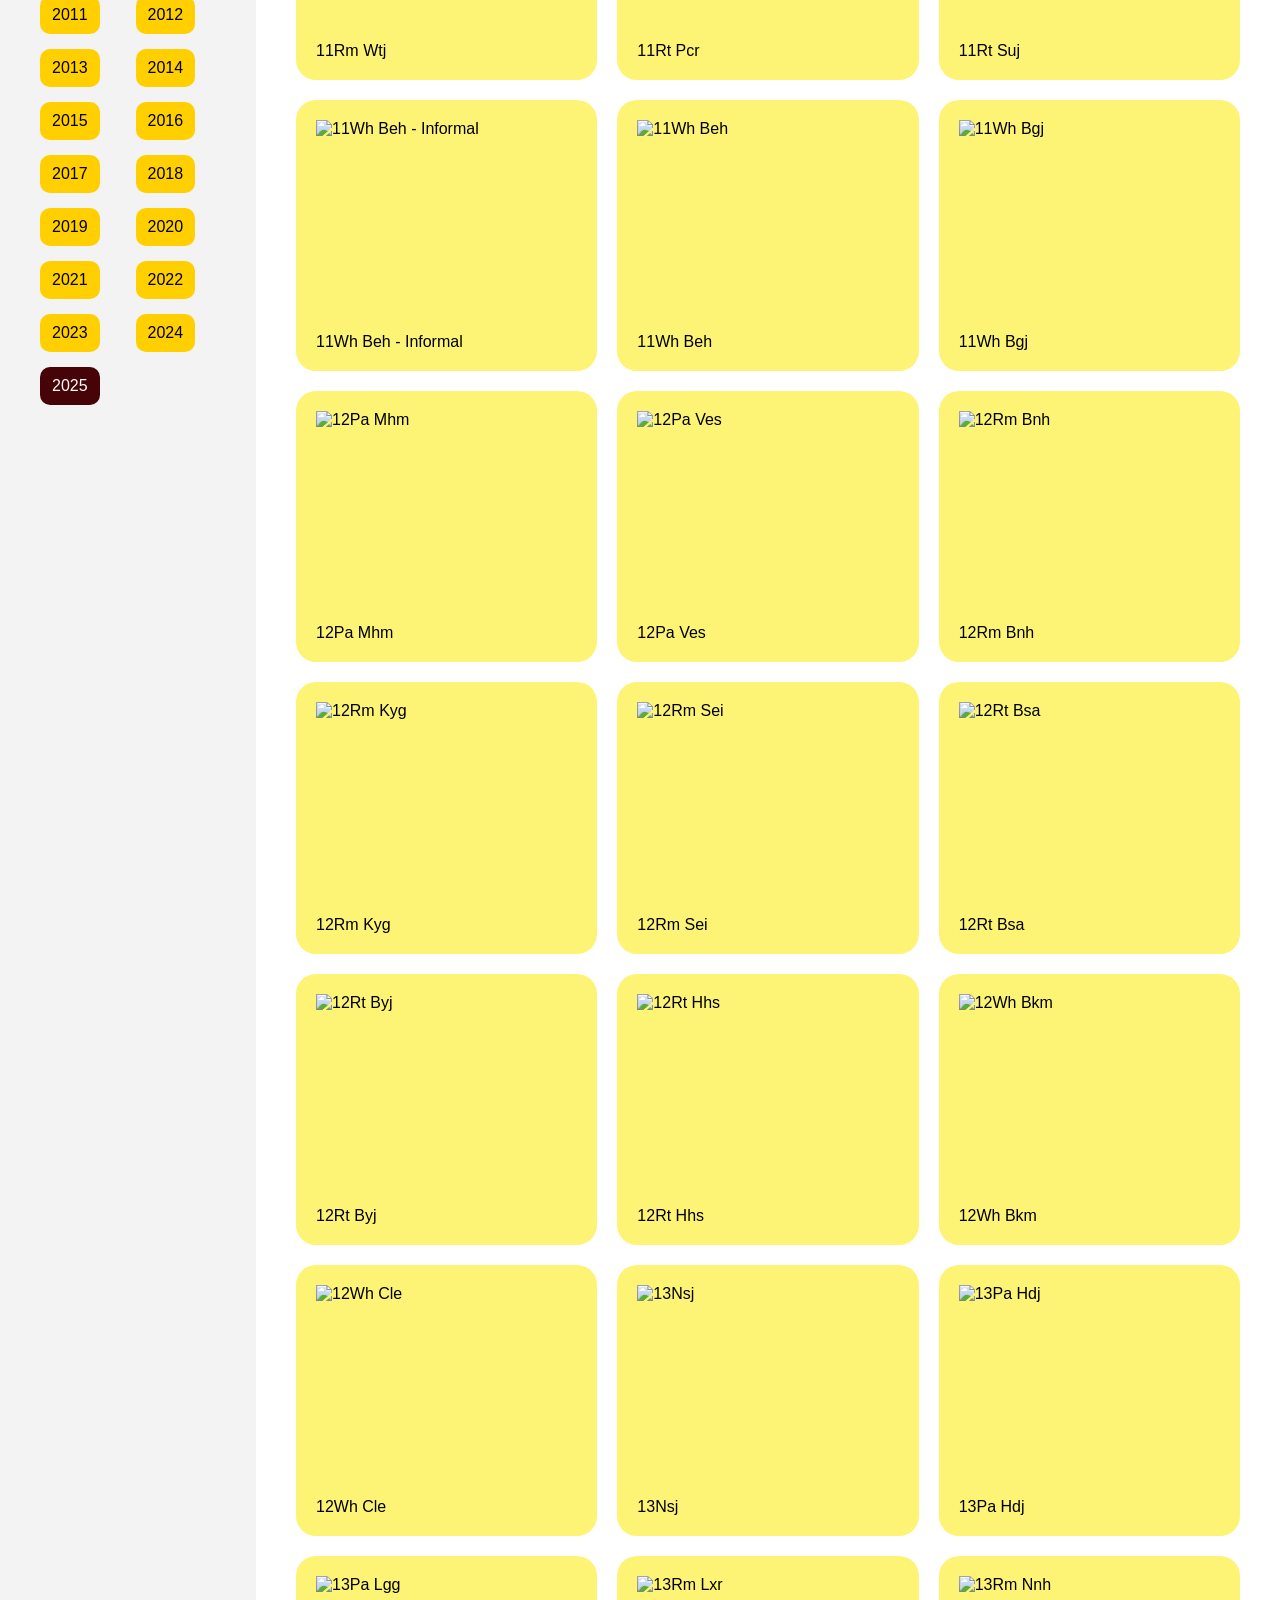
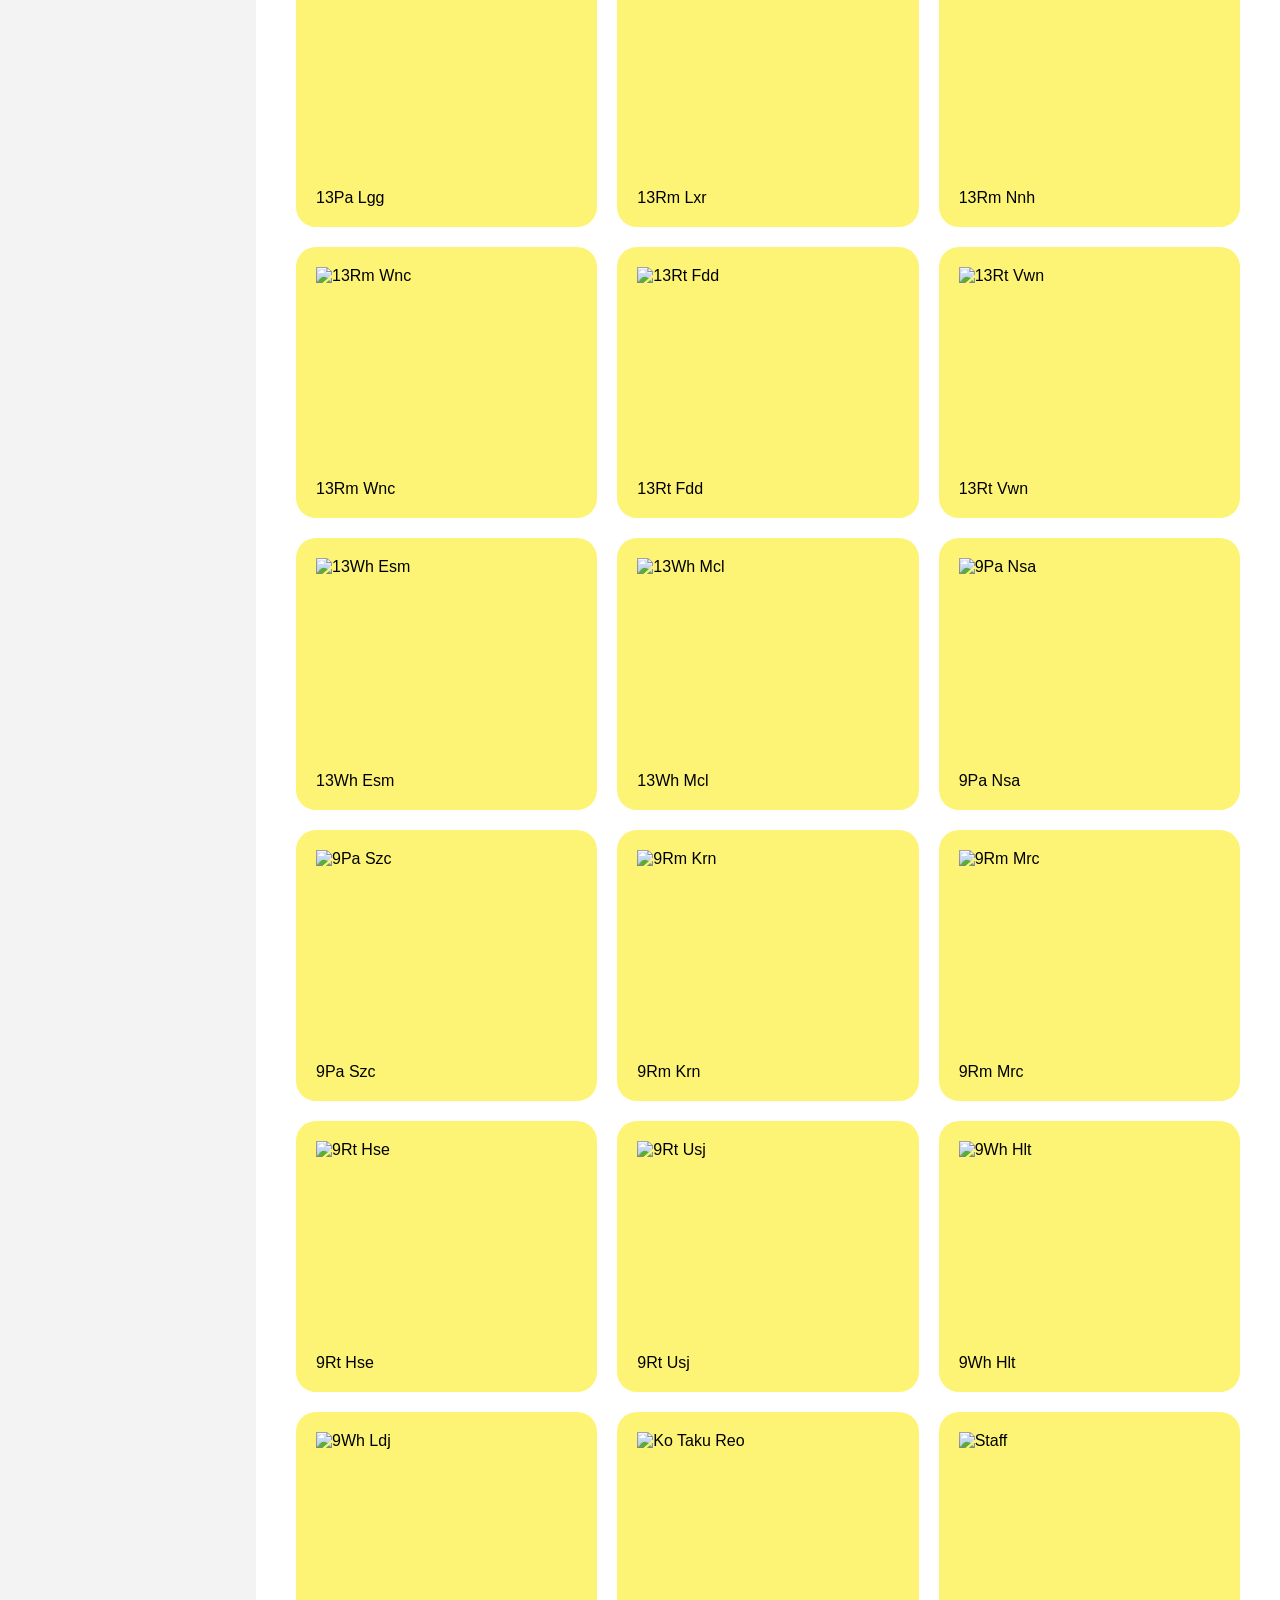
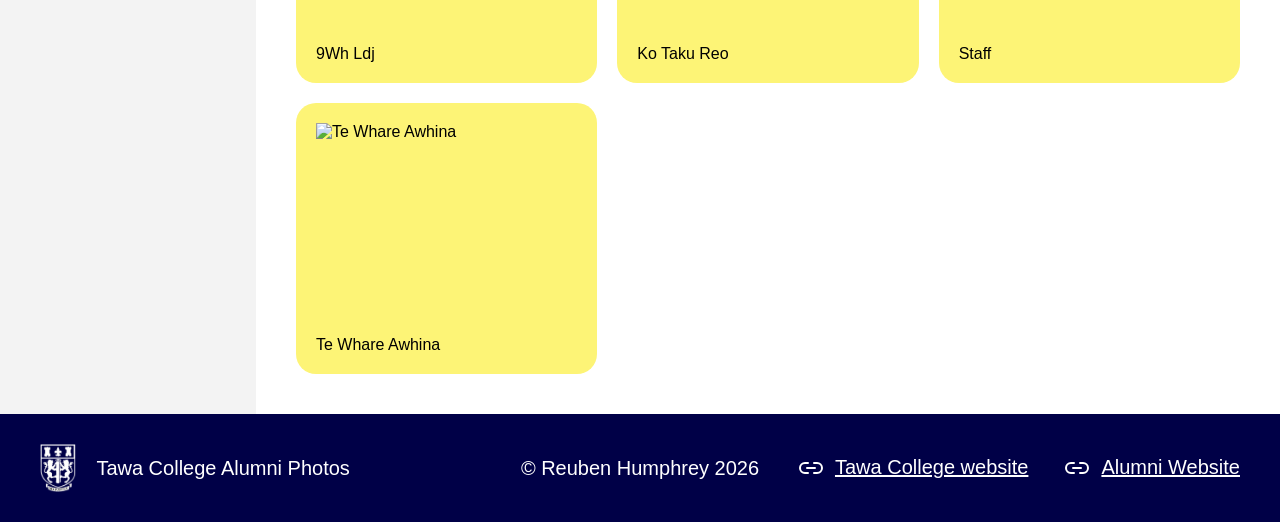
==== commit 8f23fc9c: "add left and right arrows, add footer, add to homepage" ====
--- a/photos.html
+++ b/photos.html
@@ -52,9 +52,44 @@
                     <line x1="6" y1="6" x2="18" y2="18"></line>
                 </svg>
             </div>
+            <div id="left-button" class="switch-photo">
+                <svg xmlns="http://www.w3.org/2000/svg" viewBox="0 0 24 24">
+                    <polyline points="15 18 9 12 15 6"></polyline>
+                </svg>
+            </div>
+            <div id="right-button" class="switch-photo">
+                <svg xmlns="http://www.w3.org/2000/svg" viewBox="0 0 24 24">
+                    <polyline points="9 18 15 12 9 6"></polyline>
+                </svg>
+            </div>
             <img>
             <p></p>
         </div>
     </article>
+    <footer>
+        <a id="footer-logo" href="index.html">
+            <img src="images/TC_logo.png" alt="Tawa College logo">
+            <p>Tawa College Alumni Photos</p>
+        </a>
+        <div id="attribution">
+            <p>&copy; Reuben Humphrey 2026</p>
+        </div>
+        <div id="external-links">
+            <a href="https://www.tawacollege.school.nz/" target="_blank">
+                <svg xmlns="http://www.w3.org/2000/svg" viewBox="0 0 24 24">
+                    <path d="M15 7h3a5 5 0 0 1 5 5 5 5 0 0 1-5 5h-3m-6 0H6a5 5 0 0 1-5-5 5 5 0 0 1 5-5h3"></path>
+                    <line x1="8" y1="12" x2="16" y2="12"></line>
+                </svg>
+                <p>Tawa College website</p>
+            </a>
+            <a href="https://tawacollegealumni.co.nz/" target="_blank">
+                <svg xmlns="http://www.w3.org/2000/svg" viewBox="0 0 24 24">
+                    <path d="M15 7h3a5 5 0 0 1 5 5 5 5 0 0 1-5 5h-3m-6 0H6a5 5 0 0 1-5-5 5 5 0 0 1 5-5h3"></path>
+                    <line x1="8" y1="12" x2="16" y2="12"></line>
+                </svg>
+                <p>Alumni Website</p>
+            </a>
+        </div>
+    </footer>
 </body>
 </html>
--- a/css/style.css
+++ b/css/style.css
@@ -46,12 +46,11 @@
 }
 
 #home main {
-    padding: 20px;
+    padding: 60px 500px;
 }
 
 .flex-row {
     display: flex;
-    flex-direction: row;
 }
 
 #year-navigation {
@@ -173,7 +172,6 @@
     gap: 20px;
     background-color: white;
     align-content: flex-start;
-    /* padding: 0 40px 40px; */
 }
 
 .image-box {
@@ -206,8 +204,8 @@
     position: fixed;
     top: 10%;
     left: 20%;
-    width: 60%;
-    padding: 20px;
+    width: 70%;
+    padding: 50px;
     background-color: var(--pale-yellow);
     border-radius: 20px;
     display: flex;
@@ -217,22 +215,101 @@
     box-shadow: 0 4px 8px 0 #00000033, 0 6px 20px 0 #00000030;
 }
 
-#expanded-image #close-button {
+#close-button {
     position: absolute;
-    right: 10px;
-    top: 10px;
-    padding: 25px;
-    cursor: pointer;
-}
-
-#expanded-image svg {
+    right: 0;
+    top: 0;
+    padding: 0 0 15px 15px;
+    cursor: pointer;
+}
+
+#close-button svg {
+    width: 50px;
+    height: 50px;
+}
+
+.switch-photo {
+    position: absolute;
+    padding: 5px;
+    top: calc(50% - 70px);
+    cursor: pointer;
     width: 70px;
     height: 70px;
+}
+
+#left-button {
+    left: -12px;
+}
+
+#right-button {
+    right: -12px;
+}
+
+#expanded-image svg {
     stroke-linecap: round;
+    stroke-linejoin: round;
     stroke-width: 3px;
     stroke: var(--brown);
+    fill: none;
 }
 
 #expanded-image img {
     width: 100%;
-}+    user-select: none;
+}
+
+footer {
+	background-color: var(--blue);
+	display: flex;
+	flex-direction: row;
+	justify-content: space-between;
+	align-items: center;
+	padding: 30px 40px;
+}
+
+footer p {
+	color: white;
+	font-size: 20px;
+}
+
+footer #footer-logo {
+	display: flex;
+	gap: 20px;
+	align-items: center;
+	text-decoration: none;
+}
+
+footer #footer-logo img {
+	height: 48px;
+}
+
+footer #attribution {
+	text-align: center;
+	display: flex;
+	flex-direction: column;
+	gap: 10px;
+}
+
+footer #external-links {
+	display: flex;
+	flex-direction: row;
+	gap: 37px;
+	justify-content: end;
+	align-items: end;
+}
+
+footer #external-links a {
+	display: flex;
+	gap: 12px;
+	color: white;
+}
+
+footer #external-links svg {
+	width: 24px;
+	height: 24px;
+	fill: none;
+	stroke: white;
+	stroke-width: 2px;
+	stroke-linecap: round;
+	stroke-linejoin: round;
+}
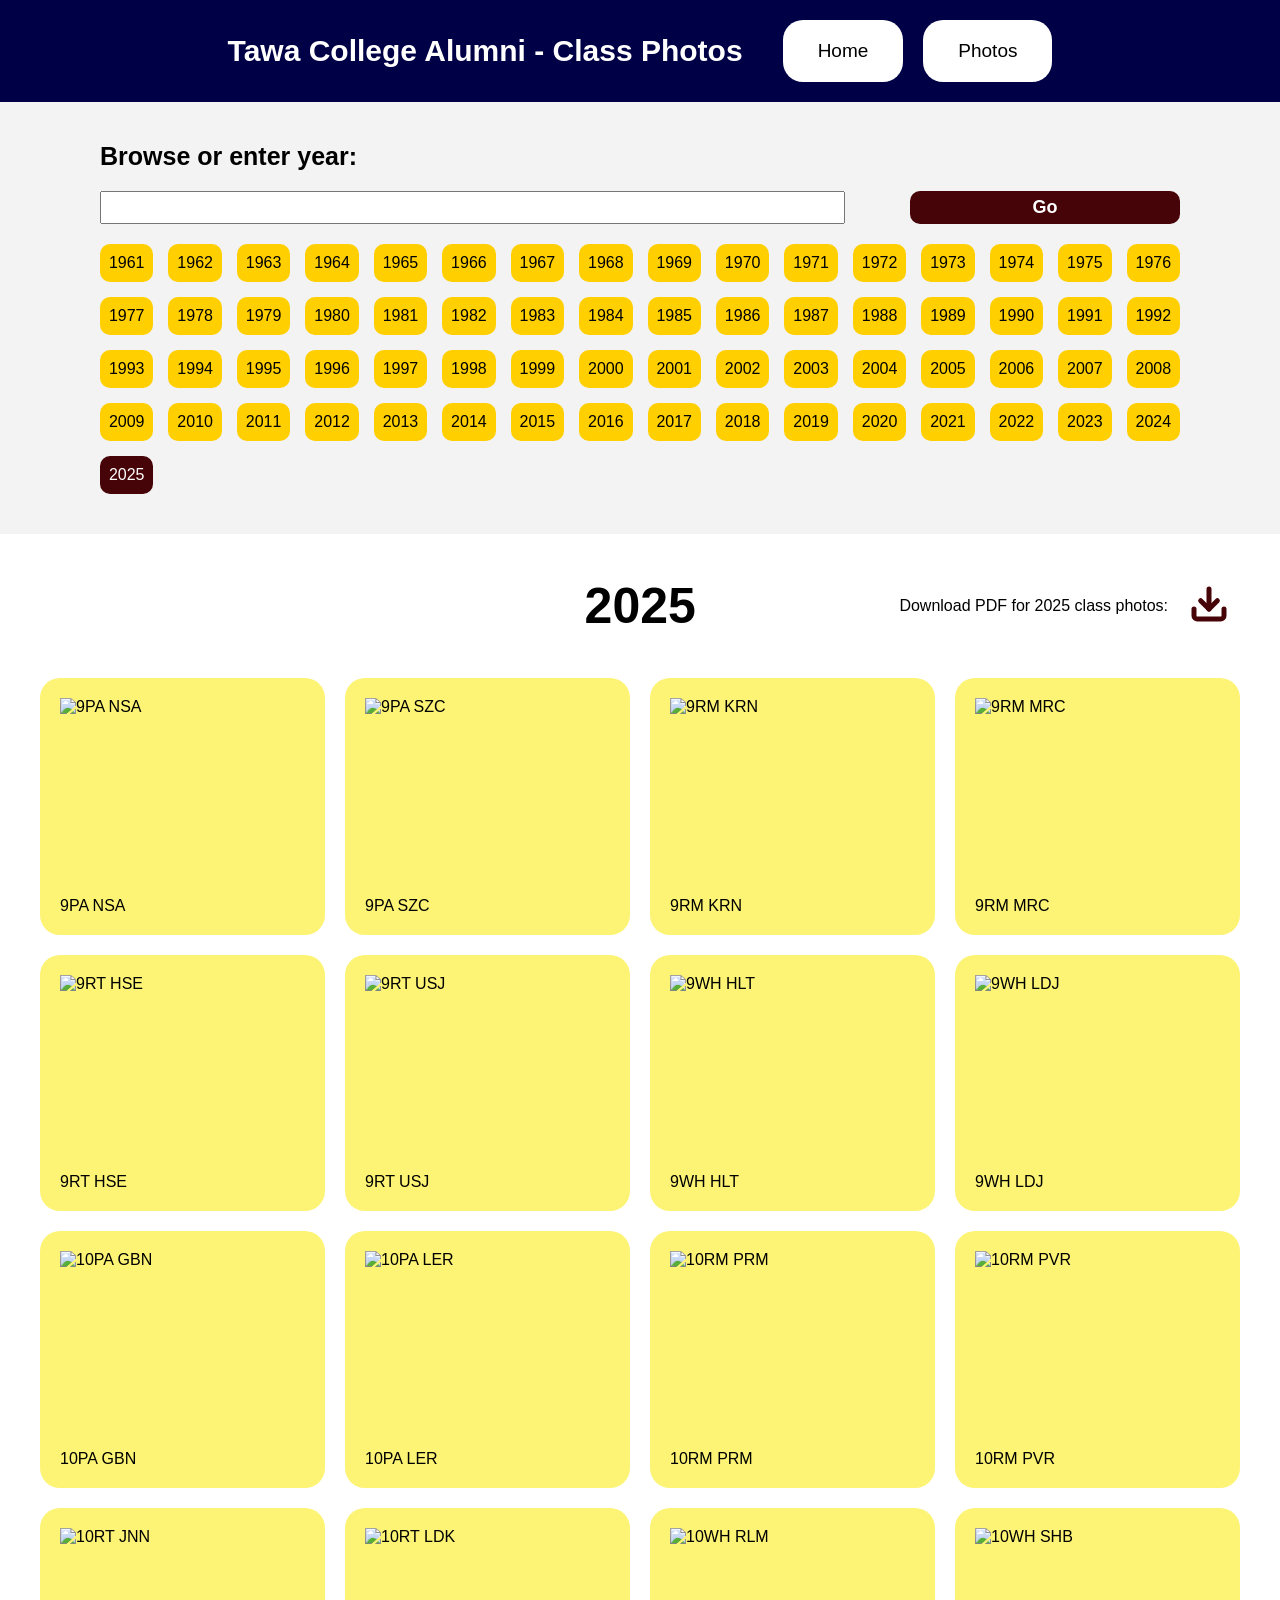
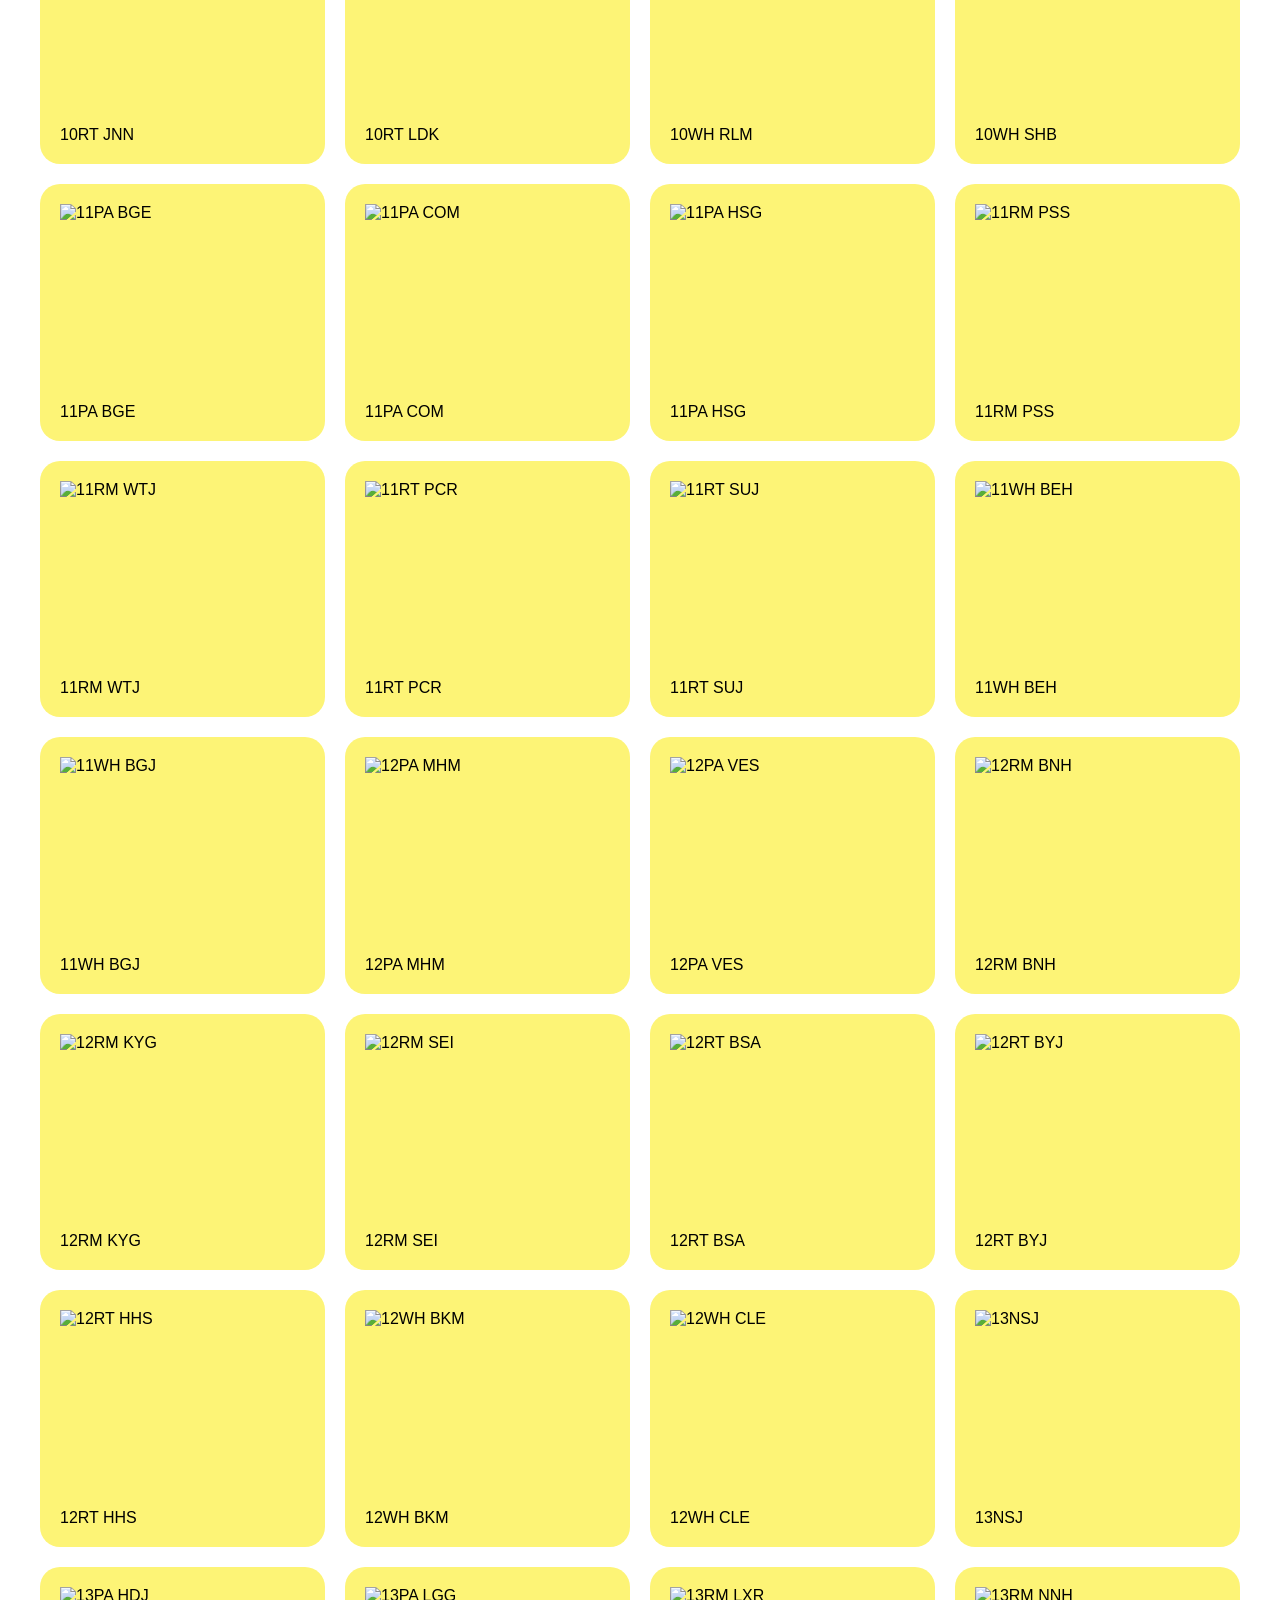
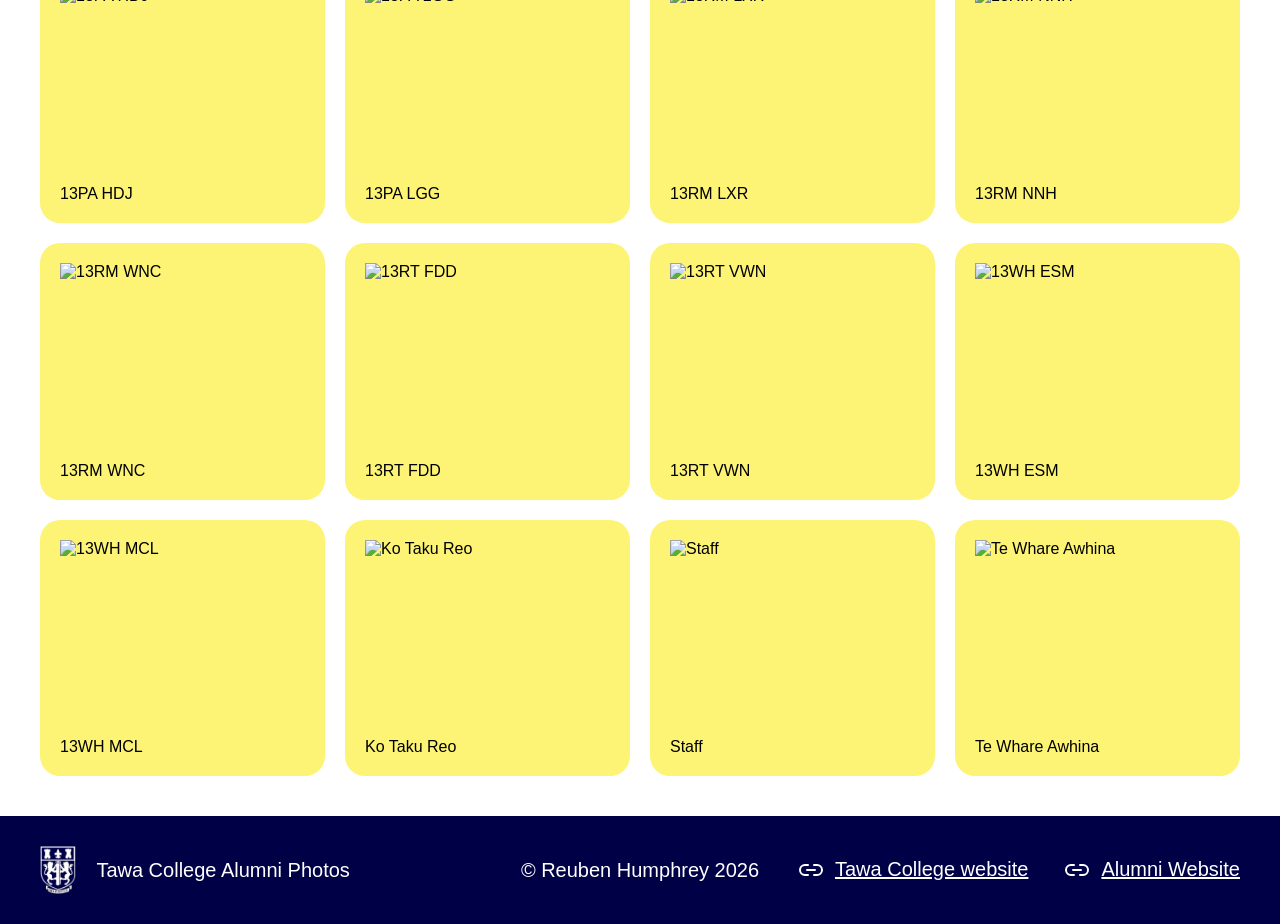
==== commit 21324f38: "most of responsivity" ====
--- a/photos.html
+++ b/photos.html
@@ -10,14 +10,25 @@
 </head>
 <body id="photos">
     <nav>
-        <h1>Tawa College Alumni - Class Photos</h1>
-        <ul>
-            <li><a href="index.html">Home</a></li>
-            <li><a href="photos.html">Photos</a></li>
-        </ul>
+        <h1 class="wide-head">Tawa College Alumni - Class Photos</h1>
+        <h1 class="narrow-head">Tawa College Alumni<br>Class Photos</h1>
+
+        <div id="hamburger">
+            <div id="bar1" class="bar"></div>
+            <div id="bar2" class="bar"></div>
+            <div id="bar3" class="bar"></div>
+        </div>
+
+        <div id="menu">
+            <p>Menu</p>
+            <ul>
+                <li><a href="index.html">Home</a></li>
+                <li><a href="photos.html">Photos</a></li>
+            </ul>
+        </div>
     </nav>
     <div class="flex-row">
-        <aside id="year-navigation">
+        <aside class="contracted">
             <label for="year-input"><h3>Browse or enter year:</h3></label>
             <div id="year-field">
                 <input list="years" id="year-input" name="year-input">
@@ -25,6 +36,11 @@
             </div>
             <datalist id="year-list"></datalist>
             <ul id="year-button-list"></ul>
+            <div id="year-list-gradient">
+                <svg xmlns="http://www.w3.org/2000/svg" viewBox="0 0 24 24" fill="none">
+                    <polyline points="6 9 12 15 18 9"></polyline>
+                </svg>
+            </div>
         </aside>
         <main>
             <div id="year-title">
--- a/css/style.css
+++ b/css/style.css
@@ -2,6 +2,7 @@
     margin: 0;
     box-sizing: border-box;
     font-family: 'Segoe UI', Tahoma, Geneva, Verdana, sans-serif;
+	interpolate-size: allow-keywords;
 }
 
 :root {
@@ -11,16 +12,21 @@
     --pale-yellow: #FDF476;
 }
 
+body > * {
+    overflow-x: hidden; 
+}
+
 nav {
     background-color: var(--blue);
-    height: 100px;
     display: flex;
     justify-content: center;
     align-items: center;
+    overflow-x: hidden;
+    padding: 20px;
 }
 
 nav h1 {
-    font-weight: 800;
+    font-weight: 700;
     font-size: 30px;
     color: white;
 }
@@ -42,27 +48,151 @@
     width: 100%;
     height: 100%;
     display: inline-block;
-    padding: 20px 40px;
+    padding: 20px 35px;
+    font-size: 19px;
+}
+
+nav .narrow-head {
+    display: none;
+}
+
+nav #hamburger {
+    display: none;
+}
+
+nav #menu > p {
+    display: none;
+}
+
+@media (max-width: 900px) {
+    nav {
+        justify-content: space-between;
+    }
+
+    nav .wide-head {
+        display: none;
+    }
+
+    nav .narrow-head {
+        display: initial;
+    }
+}
+
+@media (max-width: 650px) {
+    nav #hamburger {
+		display: initial;
+		z-index: 2;
+	}
+
+	nav .bar {
+		width: 56px;
+		height: 8.3px;
+		margin: 8px 0;
+		background-color: white;
+		transition-duration: 200ms;
+		border-radius: 10px;
+	}
+
+	#menu {
+		height: 0;
+		overflow: hidden;
+		position: absolute;
+		right: 0;
+		top: -56px;
+		background-color: var(--blue);
+		border-left: 6px solid var(--yellow);
+		border-bottom: 6px solid var(--yellow);
+		border-radius: 0 0 0 20px;
+		z-index: 1;
+		transition-duration: 200ms;
+	}
+
+	#menu.opened {
+		height: auto;
+		top: 0;
+	}
+
+	nav #menu.opened > p {
+		display: block;
+	}
+
+    #hamburger:has(~ #menu.opened) {
+        position: absolute;
+        right: 20px;
+        top: 31px;
+    }
+
+	#hamburger:has(~ #menu.opened) #bar1 {
+		transform: translate(0, 16px) rotate(-45deg);
+	}
+
+	#hamburger:has(~ #menu.opened) #bar2 {
+		opacity: 0;
+	}
+
+	#hamburger:has(~ #menu.opened) #bar3 {
+		transform: translate(0, -16px) rotate(45deg);
+	}
+
+	#menu > p {
+		color: white;
+		font-size: 40px;
+		font-weight: 600;
+		margin: 25px 0 0 25px;
+	}
+
+	#menu ul {
+		flex-direction: column;
+		padding: 0;
+		margin: 30px 80px 25px 25px;
+	}
+
+	#menu li a {
+		padding: 18px 50px;
+	}
+
+	#menu li a p {
+		width: fit-content;
+	}
+}
+
+@media (max-width: 410px) {
+    nav .narrow-head {
+        font-size: 25px;
+    }
+
+    #hamburger {
+        scale: 0.8;
+    }
+
+    #hamburger:has(~ #menu.opened) {
+        top: 24px;
+    }
+
+    #menu > p {
+        font-size: 35px;
+    }
+}
+
+body > .flex-row {
+    display: flex;
 }
 
 #home main {
     padding: 60px 500px;
 }
 
-.flex-row {
-    display: flex;
-}
-
-#year-navigation {
+aside {
     width: 20%;
     background-color: #f3f3f3;
     padding: 40px;
     display: flex;
     flex-direction: column;
     gap: 20px;
-}
-
-#year-navigation h3 {
+    position: relative;
+}
+
+aside h3 {
     font-size: 25px;
 }
 
@@ -70,19 +200,18 @@
     list-style: none;
     padding: 0;
     display: grid;
-    grid-template-columns: repeat(auto-fit, minmax(50px, 1fr));
+    grid-template-columns: repeat(auto-fit, minmax(52px, 1fr));
     gap: 15px;
 }
 
 #year-button-list li {
     cursor: pointer;
-    padding: 10px 12px;
-    width: min-content;
+    padding: 10px;
+    width: auto;
     transition: scale 100ms;
     background-color: var(--yellow);
     color: black;
     border-radius: 10px;
-    flex-grow: 1;
     display: flex;
     justify-content: center;
     align-items: center;
@@ -126,6 +255,10 @@
     scale: 1.02;
 }
 
+#year-list-gradient {
+    display: none;
+}
+
 #photos main {
     display: flex;
     flex-direction: column;
@@ -134,6 +267,126 @@
     padding: 40px;
 }
 
+@media (max-width: 1350px) {
+    body > .flex-row {
+        flex-direction: column;
+    }
+
+    #photos main {
+        width: 100%;
+    }
+
+    #photos aside {
+        width: 100%;
+        padding: 40px 100px
+    }
+}
+
+@media (max-width: 1000px) {
+    #photos main {
+        padding: 40px 100px;
+    }
+}
+
+@media (max-width: 800px) {
+    #photos aside {
+        width: 100%;
+        padding: 40px 30px
+    }
+    
+    #photos main {
+        padding: 40px 30px;
+    }
+}
+
+@media (max-width: 650px) {
+    #photos aside {
+        transition-duration: 500ms;
+        height: min-content;
+        overflow: hidden;
+    }
+
+    #photos aside.contracted {
+        height: 285px;
+    }
+
+    #photos aside:not(.contracted) {
+        padding-bottom: 65px;
+    }
+
+    #year-list-gradient {
+        display: initial;
+        height: 150px;
+        width: 100%;
+        position: absolute;
+        bottom: 0;
+        left: 0;
+        display: flex;
+        justify-content: center;
+        align-items: end;
+        padding-bottom: 40px;
+        transition-duration: inherit;
+    }
+
+    #year-list-gradient::before {
+        content: "";
+        background-image: linear-gradient(#fff0, #ffffffa1, #fff);
+        position: absolute;
+        bottom: 0;
+        width: 100%;
+        height: 150px;
+        transition-duration: inherit;
+    }
+
+    aside:not(.contracted) #year-list-gradient {
+        visibility: hidden;
+        padding-bottom: 0px;
+    }
+
+    aside:not(.contracted) #year-list-gradient::before {
+        opacity: 0;
+    }
+
+    #year-list-gradient svg {
+        visibility: visible;
+        stroke-linecap: round;
+        stroke-linejoin: round;
+        stroke-width: 3px;
+        stroke: var(--brown);
+        fill: none;
+        height: 75px;
+        width: 75px;
+        transition-timing-function: ease;
+        transition-duration: inherit;
+        z-index: 1;
+    }
+
+    aside:not(.contracted) #year-list-gradient svg {
+        transform: rotate(180deg);
+    }
+}
+
+@media (max-width: 350px) {
+    #photos aside {
+        transition-duration: 750ms;
+    }
+
+    #year-list-gradient {
+        padding-bottom: 25px;
+    }
+
+    #year-list-gradient svg {
+        height: 60px;
+        height: 60px;
+    }
+}
+
+@media (max-width: 280px) {
+    #photos main {
+        padding: 20px 20px;
+    }
+}
+
 #year-title {
     display: flex;
     justify-content: space-between;
@@ -142,6 +395,7 @@
 
 #year-title h2 {
     font-size: 50px;
+    padding: 0 40px;
 }
 
 #pdf-download {
@@ -166,6 +420,37 @@
     fill: none;
 }
 
+@media (max-width: 650px) {
+    #year-title .balancer {
+        display: none;
+    }
+
+    #year-title h2 {
+        padding: 0 40px 0 0;
+    }
+}
+
+@media (max-width: 425px) {
+    #year-title {
+        flex-direction: column;
+        gap: 10px;
+    }
+
+    #year-title h2 {
+        padding: 0;
+    }
+}
+
+@media (max-width: 300px) {
+    #year-title h2 {
+        font-size: 45px;
+    }
+
+    #year-title p {
+        font-size: 15px;
+    }
+}
+
 #gallery {
     display: grid;
     grid-template-columns: repeat(auto-fit, minmax(280px, 1fr));
@@ -189,6 +474,17 @@
 
 .image-box:hover {
     scale: 1.01;
+}
+
+@media (max-width: 350px) {
+    #gallery {
+        grid-template-columns: repeat(auto-fit, minmax(200px, 1fr));
+    }
+
+    .image-box {
+        padding: 15px;
+        border-radius: 15px;
+    }
 }
 
 #expanded-overlay {
@@ -265,6 +561,7 @@
 	justify-content: space-between;
 	align-items: center;
 	padding: 30px 40px;
+    /* overflow-x: hidden; */
 }
 
 footer p {
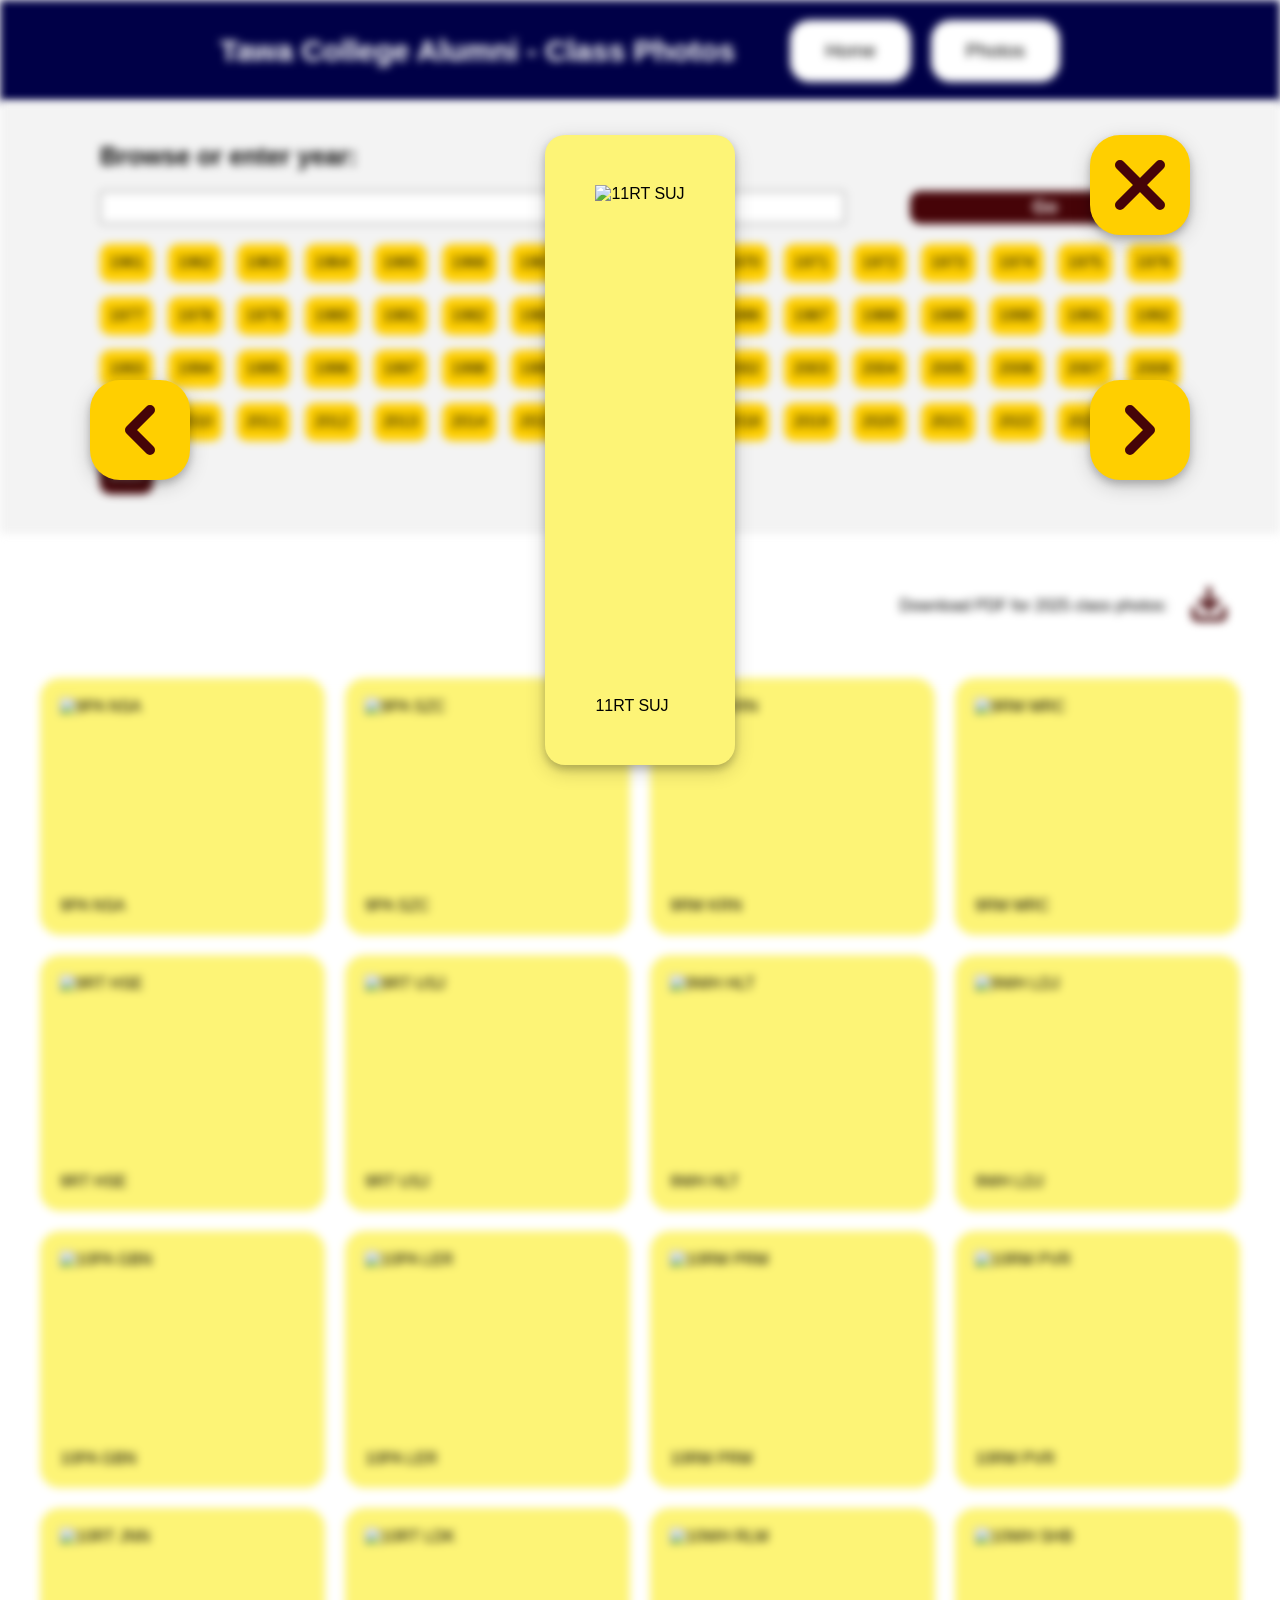
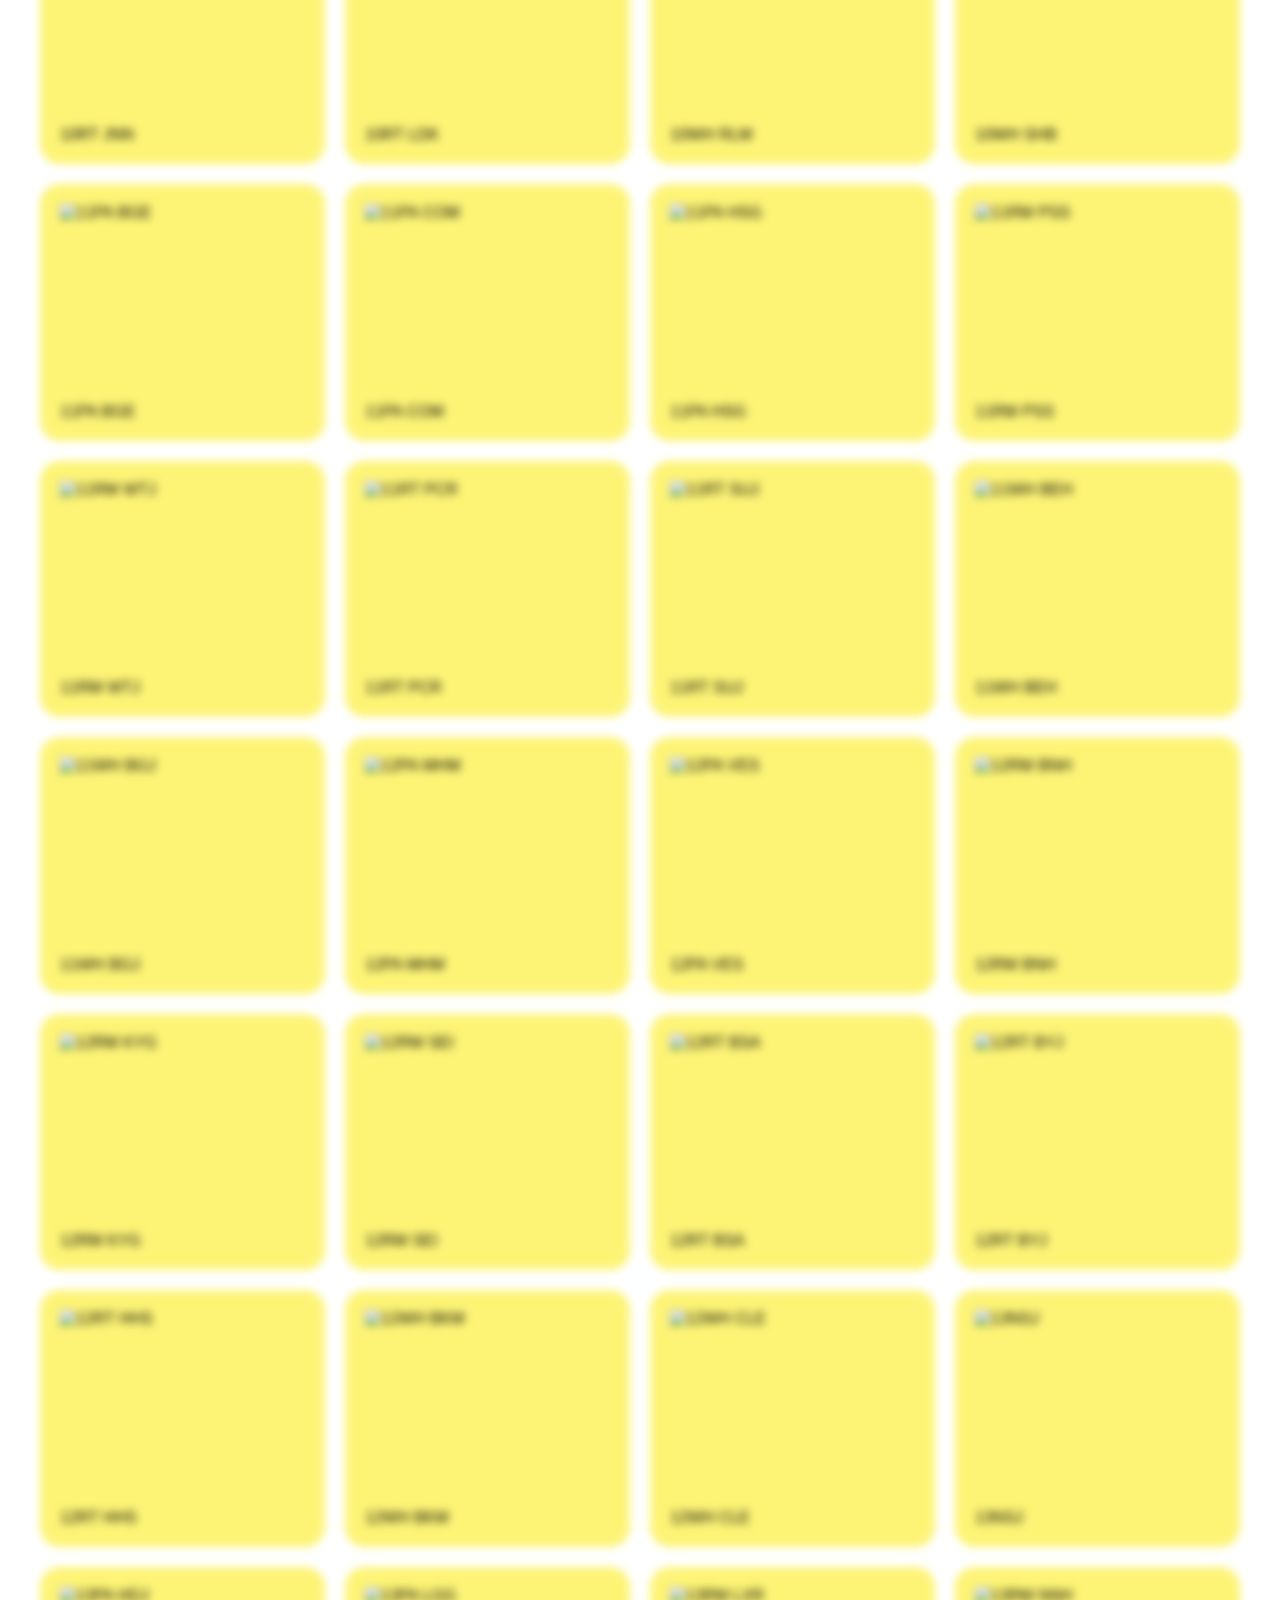
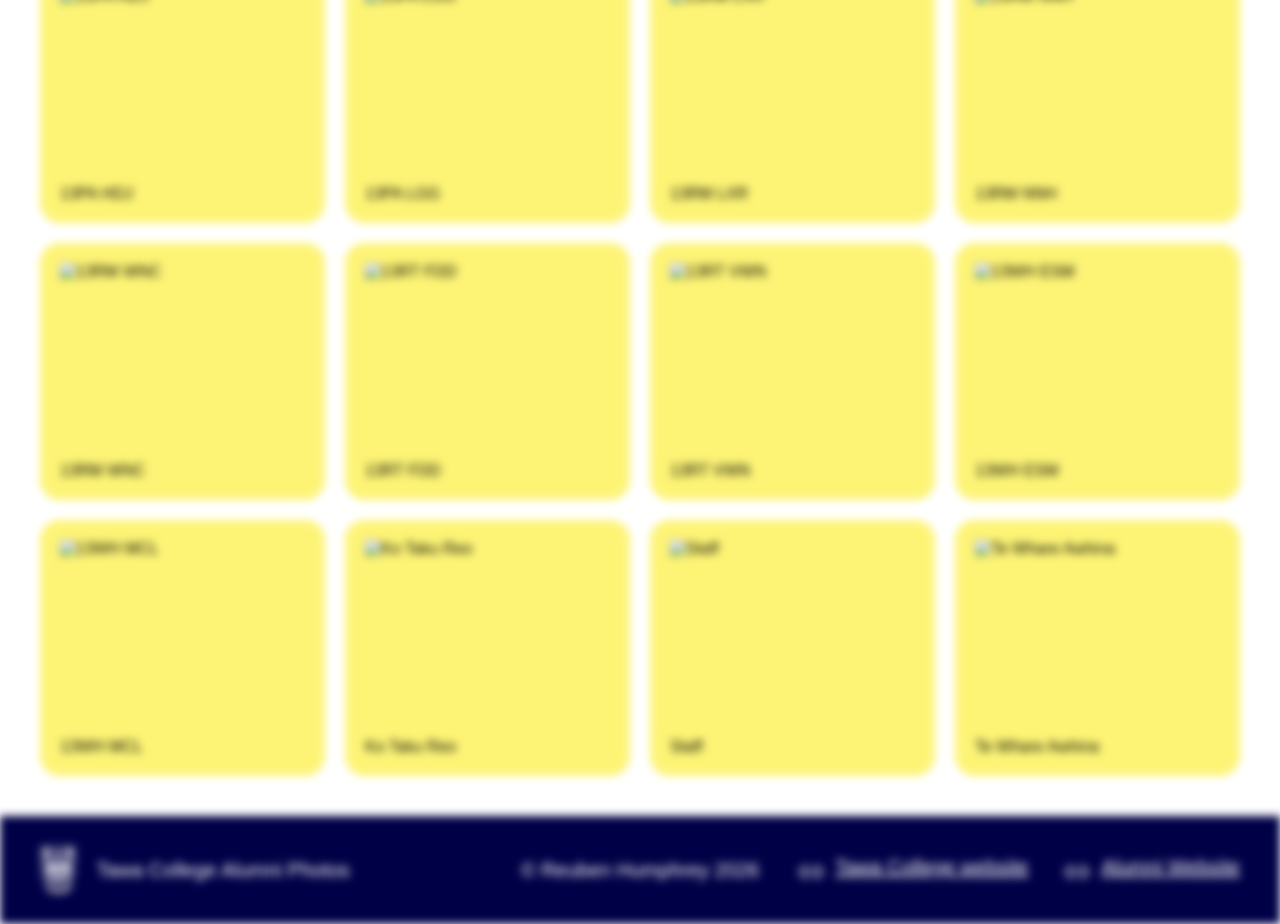
==== commit 6f201dd8: "make navigation and other things responsive, slightly refactor expanded image" ====
--- a/photos.html
+++ b/photos.html
@@ -10,8 +10,10 @@
 </head>
 <body id="photos">
     <nav>
-        <h1 class="wide-head">Tawa College Alumni - Class Photos</h1>
-        <h1 class="narrow-head">Tawa College Alumni<br>Class Photos</h1>
+        <a href="index.html">
+            <h1 class="wide-head">Tawa College Alumni - Class Photos</h1>
+            <h1 class="narrow-head">Tawa College Alumni<br>Class Photos</h1>
+        </a>
 
         <div id="hamburger">
             <div id="bar1" class="bar"></div>
@@ -61,23 +63,25 @@
         </main>
     </div>
     <article id="expanded-overlay" title="Close photo">
+        <div id="close-button" title="Close photo">
+            <svg xmlns="http://www.w3.org/2000/svg" viewBox="0 0 24 24">
+                <!-- <path d="M13.41,12l5.29-5.29c.39-.39.39-1.02,0-1.41s-1.02-.39-1.41,0l-5.29,5.29-5.29-5.29c-.39-.39-1.02-.39-1.41,0s-.39,1.02,0,1.41l5.29,5.29-5.29,5.29c-.39.39-.39,1.02,0,1.41.2.2.45.29.71.29s.51-.1.71-.29l5.29-5.29,5.29,5.29c.2.2.45.29.71.29s.51-.1.71-.29c.39-.39.39-1.02,0-1.41l-5.29-5.29Z"/> -->
+                <line x1="18" y1="6" x2="6" y2="18"></line><line x1="6" y1="6" x2="18" y2="18"></line>
+            </svg>
+        </div>
+        <div id="left-button" class="switch-photo-button">
+            <svg xmlns="http://www.w3.org/2000/svg" viewBox="0 0 24 24">
+                <!-- <path class="st0" d="M15,5c.26,0,.51.1.71.29.39.39.39,1.02,0,1.41l-5.14,5.14c-.08.08-.08.22,0,.3l5.14,5.14c.39.39.39,1.02,0,1.41s-1.02.39-1.41,0l-6-6c-.39-.39-.39-1.02,0-1.41l6-6c.2-.2.45-.29.71-.29Z"/> -->
+                <polyline points="15 18 9 12 15 6"></polyline>
+            </svg>
+        </div>
+        <div id="right-button" class="switch-photo-button">
+            <svg xmlns="http://www.w3.org/2000/svg" viewBox="0 0 24 24">
+                <!-- <path class="st0" d="M9,19c-.26,0-.51-.1-.71-.29-.39-.39-.39-1.02,0-1.41l5.14-5.14c.08-.08.08-.22,0-.3l-5.14-5.14c-.39-.39-.39-1.02,0-1.41s1.02-.39,1.41,0l6,6c.39.39.39,1.02,0,1.41l-6,6c-.2.2-.45.29-.71.29Z"/> -->
+                <polyline points="9 18 15 12 9 6"></polyline>
+            </svg>
+        </div>
         <div id="expanded-image" title="">
-            <div id="close-button" title="Close photo">
-                <svg xmlns="http://www.w3.org/2000/svg" viewBox="0 0 24 24">
-                    <line x1="18" y1="6" x2="6" y2="18"></line>
-                    <line x1="6" y1="6" x2="18" y2="18"></line>
-                </svg>
-            </div>
-            <div id="left-button" class="switch-photo">
-                <svg xmlns="http://www.w3.org/2000/svg" viewBox="0 0 24 24">
-                    <polyline points="15 18 9 12 15 6"></polyline>
-                </svg>
-            </div>
-            <div id="right-button" class="switch-photo">
-                <svg xmlns="http://www.w3.org/2000/svg" viewBox="0 0 24 24">
-                    <polyline points="9 18 15 12 9 6"></polyline>
-                </svg>
-            </div>
             <img>
             <p></p>
         </div>
@@ -85,7 +89,7 @@
     <footer>
         <a id="footer-logo" href="index.html">
             <img src="images/TC_logo.png" alt="Tawa College logo">
-            <p>Tawa College Alumni Photos</p>
+            <p>Tawa&nbsp;College Alumni&nbsp;Photos</p>
         </a>
         <div id="attribution">
             <p>&copy; Reuben Humphrey 2026</p>
--- a/css/style.css
+++ b/css/style.css
@@ -3,6 +3,7 @@
     box-sizing: border-box;
     font-family: 'Segoe UI', Tahoma, Geneva, Verdana, sans-serif;
 	interpolate-size: allow-keywords;
+    /* overflow-x: hidden; */
 }
 
 :root {
@@ -23,6 +24,11 @@
     align-items: center;
     overflow-x: hidden;
     padding: 20px;
+}
+
+nav > a {
+    text-decoration: none;
+    padding-right: 15px;
 }
 
 nav h1 {
@@ -174,12 +180,26 @@
     }
 }
 
+@media (max-width: 360px) {
+    nav > a {
+        max-width: 240px;
+    }
+
+}
+
 body > .flex-row {
     display: flex;
 }
 
 #home main {
-    padding: 60px 500px;
+    padding: 60px 0;
+    display: flex;
+    flex-direction: column;
+    align-items: center;
+}
+
+#intro-text {
+    width: clamp(0px, 80vw, 1000px);
 }
 
 aside {
@@ -490,6 +510,8 @@
 #expanded-overlay {
     display: none;
     position: fixed;
+    align-items: center;
+    justify-content: center;
     top: 0;
     left: 0;
     width: 100%;
@@ -497,60 +519,57 @@
 }
 
 #expanded-image {
-    position: fixed;
-    top: 10%;
-    left: 20%;
-    width: 70%;
+    height: 70%;
     padding: 50px;
     background-color: var(--pale-yellow);
     border-radius: 20px;
     display: flex;
     flex-direction: column;
     justify-content: space-between;
-    gap: 20px;
     box-shadow: 0 4px 8px 0 #00000033, 0 6px 20px 0 #00000030;
 }
 
-#close-button {
+#expanded-overlay > *:not(#expanded-image) {
     position: absolute;
-    right: 0;
-    top: 0;
-    padding: 0 0 15px 15px;
+    background-color: var(--yellow);
     cursor: pointer;
-}
-
-#close-button svg {
-    width: 50px;
-    height: 50px;
-}
-
-.switch-photo {
-    position: absolute;
-    padding: 5px;
-    top: calc(50% - 70px);
-    cursor: pointer;
-    width: 70px;
-    height: 70px;
-}
-
-#left-button {
-    left: -12px;
-}
-
-#right-button {
-    right: -12px;
-}
-
-#expanded-image svg {
+    padding: 10px;
+    border-radius: 30%;
+    box-shadow: 0 4px 8px 0 #00000033, 0 6px 20px 0 #00000030;
+}
+
+#expanded-overlay > *:not(#expanded-image) svg {
     stroke-linecap: round;
     stroke-linejoin: round;
-    stroke-width: 3px;
     stroke: var(--brown);
     fill: none;
 }
 
+#close-button {
+    top: 15%;
+    right: 90px;
+    stroke-width: 3px;
+    width: 100px;
+    height: 100px;
+}
+
+.switch-photo-button {
+    top: calc(50% - 70px);
+    stroke-width: 3px;
+    width: 100px;
+    height: 100px;
+}
+
+#left-button {
+    left: 90px;
+}
+
+#right-button {
+    right: 90px;
+}
+
 #expanded-image img {
-    width: 100%;
+    height: 90%;
     user-select: none;
 }
 
@@ -561,7 +580,6 @@
 	justify-content: space-between;
 	align-items: center;
 	padding: 30px 40px;
-    /* overflow-x: hidden; */
 }
 
 footer p {
@@ -603,10 +621,55 @@
 
 footer #external-links svg {
 	width: 24px;
-	height: 24px;
 	fill: none;
 	stroke: white;
 	stroke-width: 2px;
 	stroke-linecap: round;
 	stroke-linejoin: round;
-}
+    padding-top: 4px;
+}
+
+@media screen and (max-width: 1230px) and (min-width: 900px) {
+	footer #external-links {
+		flex-direction: column;
+		gap: 15px;
+	}
+}
+
+@media screen and (max-width: 1000px) and (min-width: 900px) {
+	footer p {
+		font-size: 18px;
+	}
+}
+
+@media screen and (max-width: 899px) {
+	footer {
+		flex-direction: column;
+		gap: 37px;
+	}
+
+	footer #footer-logo, footer #external-links {
+		justify-content: center;
+	}
+}
+
+@media screen and (max-width: 515px) {
+	footer #external-links {
+		flex-direction: column;
+		gap: 10px;
+	}
+
+	footer #footer-logo, footer #external-links {
+		align-items: center;
+	}
+}
+
+@media screen and (max-width: 400px) {
+	footer p {
+		font-size: 17px;
+	}
+
+	footer #footer-logo p {
+		width: min-content;
+	}
+}
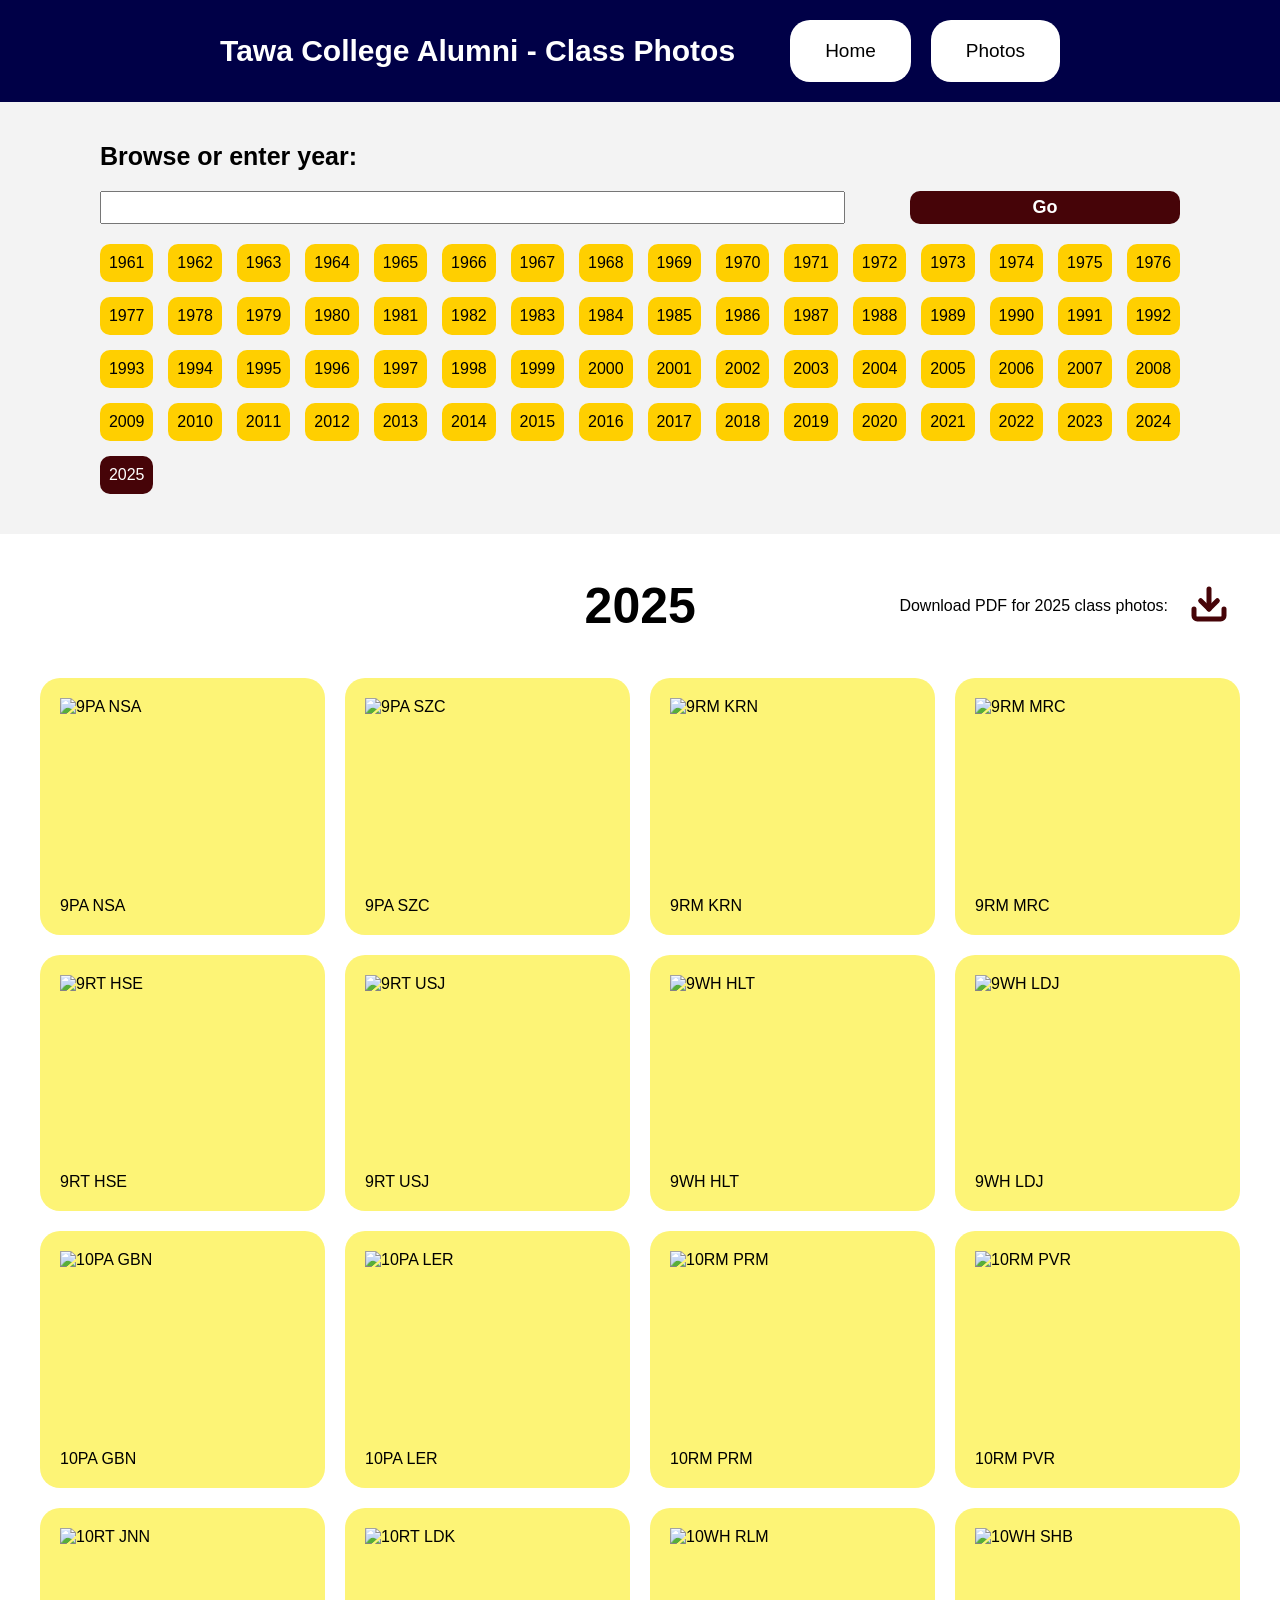
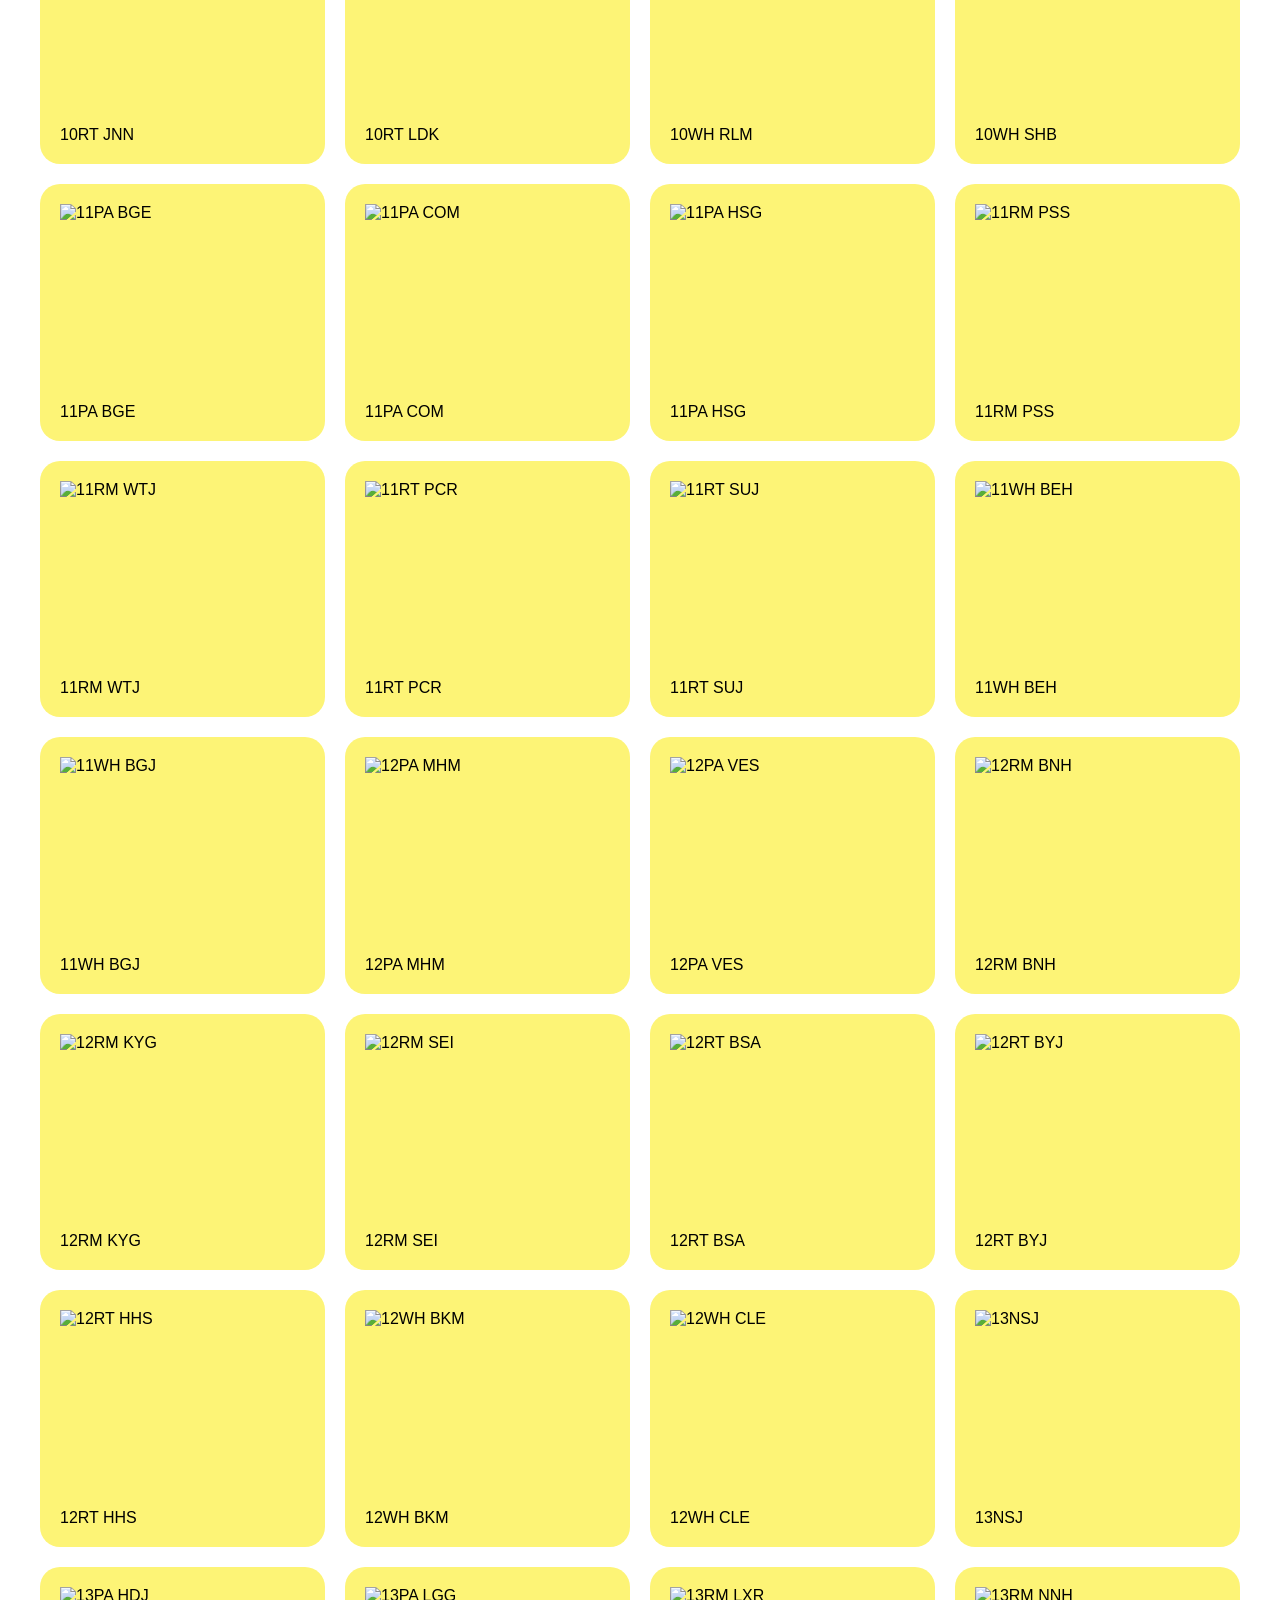
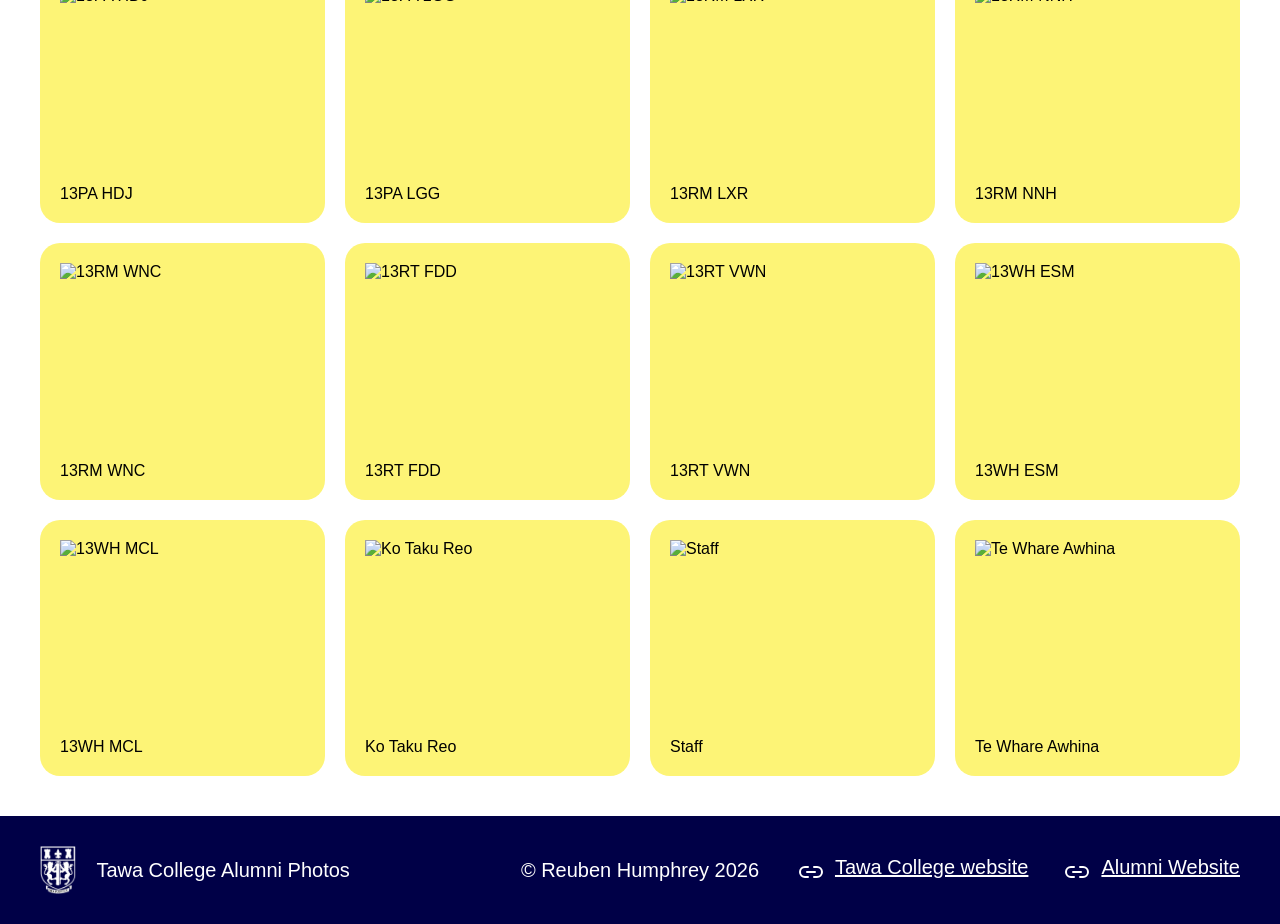
==== commit f1c369e5: "fix expanded photo responsiveness" ====
--- a/photos.html
+++ b/photos.html
@@ -62,30 +62,6 @@
             <div id="gallery"></div>
         </main>
     </div>
-    <article id="expanded-overlay" title="Close photo">
-        <div id="close-button" title="Close photo">
-            <svg xmlns="http://www.w3.org/2000/svg" viewBox="0 0 24 24">
-                <!-- <path d="M13.41,12l5.29-5.29c.39-.39.39-1.02,0-1.41s-1.02-.39-1.41,0l-5.29,5.29-5.29-5.29c-.39-.39-1.02-.39-1.41,0s-.39,1.02,0,1.41l5.29,5.29-5.29,5.29c-.39.39-.39,1.02,0,1.41.2.2.45.29.71.29s.51-.1.71-.29l5.29-5.29,5.29,5.29c.2.2.45.29.71.29s.51-.1.71-.29c.39-.39.39-1.02,0-1.41l-5.29-5.29Z"/> -->
-                <line x1="18" y1="6" x2="6" y2="18"></line><line x1="6" y1="6" x2="18" y2="18"></line>
-            </svg>
-        </div>
-        <div id="left-button" class="switch-photo-button">
-            <svg xmlns="http://www.w3.org/2000/svg" viewBox="0 0 24 24">
-                <!-- <path class="st0" d="M15,5c.26,0,.51.1.71.29.39.39.39,1.02,0,1.41l-5.14,5.14c-.08.08-.08.22,0,.3l5.14,5.14c.39.39.39,1.02,0,1.41s-1.02.39-1.41,0l-6-6c-.39-.39-.39-1.02,0-1.41l6-6c.2-.2.45-.29.71-.29Z"/> -->
-                <polyline points="15 18 9 12 15 6"></polyline>
-            </svg>
-        </div>
-        <div id="right-button" class="switch-photo-button">
-            <svg xmlns="http://www.w3.org/2000/svg" viewBox="0 0 24 24">
-                <!-- <path class="st0" d="M9,19c-.26,0-.51-.1-.71-.29-.39-.39-.39-1.02,0-1.41l5.14-5.14c.08-.08.08-.22,0-.3l-5.14-5.14c-.39-.39-.39-1.02,0-1.41s1.02-.39,1.41,0l6,6c.39.39.39,1.02,0,1.41l-6,6c-.2.2-.45.29-.71.29Z"/> -->
-                <polyline points="9 18 15 12 9 6"></polyline>
-            </svg>
-        </div>
-        <div id="expanded-image" title="">
-            <img>
-            <p></p>
-        </div>
-    </article>
     <footer>
         <a id="footer-logo" href="index.html">
             <img src="images/TC_logo.png" alt="Tawa College logo">
@@ -111,5 +87,31 @@
             </a>
         </div>
     </footer>
+    <article id="expanded-overlay" title="Close photo">
+        <div id="expanded-image" title="">
+            <img>
+            <p></p>
+        </div>
+        <div id="control-buttons">
+            <div id="left-button" class="switch-photo-button">
+                <svg xmlns="http://www.w3.org/2000/svg" viewBox="0 0 24 24">
+                    <!-- <path class="st0" d="M15,5c.26,0,.51.1.71.29.39.39.39,1.02,0,1.41l-5.14,5.14c-.08.08-.08.22,0,.3l5.14,5.14c.39.39.39,1.02,0,1.41s-1.02.39-1.41,0l-6-6c-.39-.39-.39-1.02,0-1.41l6-6c.2-.2.45-.29.71-.29Z"/> -->
+                    <polyline points="15 18 9 12 15 6"></polyline>
+                </svg>
+            </div>
+            <div id="close-button" title="Close photo">
+            <svg xmlns="http://www.w3.org/2000/svg" viewBox="0 0 24 24">
+                <!-- <path d="M13.41,12l5.29-5.29c.39-.39.39-1.02,0-1.41s-1.02-.39-1.41,0l-5.29,5.29-5.29-5.29c-.39-.39-1.02-.39-1.41,0s-.39,1.02,0,1.41l5.29,5.29-5.29,5.29c-.39.39-.39,1.02,0,1.41.2.2.45.29.71.29s.51-.1.71-.29l5.29-5.29,5.29,5.29c.2.2.45.29.71.29s.51-.1.71-.29c.39-.39.39-1.02,0-1.41l-5.29-5.29Z"/> -->
+                <line x1="18" y1="6" x2="6" y2="18"></line><line x1="6" y1="6" x2="18" y2="18"></line>
+            </svg>
+            </div>
+            <div id="right-button" class="switch-photo-button">
+                <svg xmlns="http://www.w3.org/2000/svg" viewBox="0 0 24 24">
+                    <!-- <path class="st0" d="M9,19c-.26,0-.51-.1-.71-.29-.39-.39-.39-1.02,0-1.41l5.14-5.14c.08-.08.08-.22,0-.3l-5.14-5.14c-.39-.39-.39-1.02,0-1.41s1.02-.39,1.41,0l6,6c.39.39.39,1.02,0,1.41l-6,6c-.2.2-.45.29-.71.29Z"/> -->
+                    <polyline points="9 18 15 12 9 6"></polyline>
+                </svg>
+            </div>
+        </div>
+    </article>
 </body>
 </html>
--- a/css/style.css
+++ b/css/style.css
@@ -3,7 +3,6 @@
     box-sizing: border-box;
     font-family: 'Segoe UI', Tahoma, Geneva, Verdana, sans-serif;
 	interpolate-size: allow-keywords;
-    /* overflow-x: hidden; */
 }
 
 :root {
@@ -510,8 +509,11 @@
 #expanded-overlay {
     display: none;
     position: fixed;
+    flex-direction: column;
     align-items: center;
-    justify-content: center;
+    justify-content: start;
+    padding-top: 5vh;
+    gap: calc(5vh - 10px);
     top: 0;
     left: 0;
     width: 100%;
@@ -519,58 +521,97 @@
 }
 
 #expanded-image {
-    height: 70%;
+    height: 80%;
     padding: 50px;
+    padding-bottom: 30px;
     background-color: var(--pale-yellow);
     border-radius: 20px;
     display: flex;
     flex-direction: column;
     justify-content: space-between;
     box-shadow: 0 4px 8px 0 #00000033, 0 6px 20px 0 #00000030;
-}
-
-#expanded-overlay > *:not(#expanded-image) {
-    position: absolute;
+    /* gap: 10px; */
+}
+
+#expanded-image img {
+    height: 94%;
+    user-select: none;
+}
+
+#control-buttons {
+    display: flex;
+    justify-content: space-between;
+    gap: 80px;
+}
+
+#control-buttons > div {
     background-color: var(--yellow);
     cursor: pointer;
-    padding: 10px;
+    padding: min(1vh, 1vw);
     border-radius: 30%;
     box-shadow: 0 4px 8px 0 #00000033, 0 6px 20px 0 #00000030;
-}
-
-#expanded-overlay > *:not(#expanded-image) svg {
+    width: calc(min(10vh, 10vw) + 10px);
+    height: calc(min(10vh, 10vw) + 10px);
+    min-width: 80px;
+    min-height: 80px;
+}
+
+#control-buttons svg {
     stroke-linecap: round;
     stroke-linejoin: round;
     stroke: var(--brown);
     fill: none;
-}
-
-#close-button {
-    top: 15%;
-    right: 90px;
     stroke-width: 3px;
-    width: 100px;
-    height: 100px;
-}
-
-.switch-photo-button {
-    top: calc(50% - 70px);
-    stroke-width: 3px;
-    width: 100px;
-    height: 100px;
-}
-
-#left-button {
-    left: 90px;
-}
-
-#right-button {
-    right: 90px;
-}
-
-#expanded-image img {
-    height: 90%;
-    user-select: none;
+}
+
+#control-buttons #left-button svg {
+    margin-left: -2px;
+}
+
+#control-buttons #right-button svg {
+    margin-left: 3px;
+}
+
+@media (max-width: 1500px) {
+    #expanded-image {
+        padding: 30px;
+    }
+}
+
+@media (max-width: 1280px) or (max-height: 600px) {
+    #expanded-image {
+        max-width: calc(99vw - 10px);
+        height: auto;
+        max-height: calc(75vh - 10px);
+        padding: min(3vw, 3vh);
+        border-radius: min(3vw, 3vh);
+    }
+
+    #expanded-image img {
+        height: calc(94% - 5vh);
+    }
+
+    #control-buttons {
+        max-width: calc(98.5vw - 20px);
+        gap: 6vw;
+    }
+}
+
+@media (max-width: 400px) {
+    #expanded-image {
+        max-width: 100%;
+        width: 100%;
+    }
+
+    #expanded-image img {
+        height: auto;
+    }
+}
+
+@media (max-height: 400px) {
+    #expanded-overlay {
+        padding-top: 0;
+    }
 }
 
 footer {
